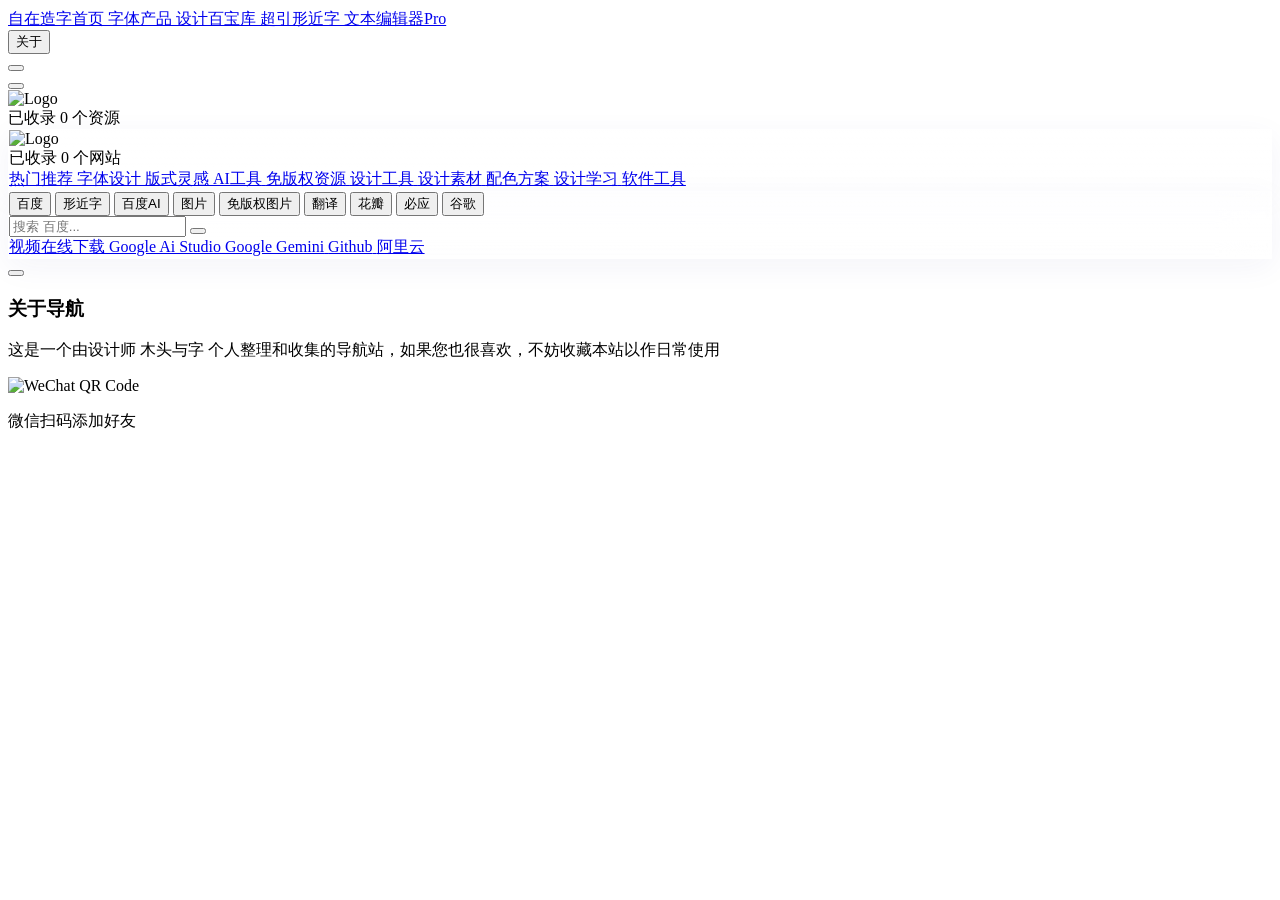
==== index.html @ a6b0bf3e "Add files via upload" ====
<!DOCTYPE html>
<html lang="zh-CN" class="scroll-pt-[100px]">
<head>
    <meta charset="UTF-8">
    <meta name="viewport" content="width=device-width, initial-scale=1.0, maximum-scale=1.0, user-scalable=no">
    <title>自在导航 - 设计师的灵感百宝库</title>
    <meta property="og:url" content="https://www.zizao.top">
    <meta property="og:type" content="website">
    <link rel="icon" href="https://pic3.fukit.cn/autoupload/NWINCyTOTWqNUcPQazQq69iO_OyvX7mIgxFBfDMDErs/20251123/AR9P/ico.ico" type="zizaoicon">

    <!-- Tailwind CSS -->
    <script src="https://cdn.tailwindcss.com"></script>
    <!-- Lucide Icons -->
    <script src="https://unpkg.com/lucide@latest"></script>
    <script>
        tailwind.config = {
            darkMode: 'class',
            theme: {
                extend: {
                    fontFamily: {
                        sans: ['-apple-system', 'BlinkMacSystemFont', 'SF Pro Text', 'Helvetica Neue', 'Arial', 'sans-serif'],
                    },
                    boxShadow: {
                        'glass': '0 8px 32px 0 rgba(31, 38, 135, 0.07)',
                        'inner-light': 'inset 0 1px 0 0 rgba(255, 255, 255, 0.4)',
                    },
                    screens: {
                        'xs': '475px',
                    }
                },
            },
        }
    </script>
    <link rel="stylesheet" href="style.css">
</head>
<body class="min-h-screen bg-[#F5F5F7] text-gray-900 transition-colors duration-500 dark:bg-[#000000] dark:text-gray-100 font-sans selection:bg-[#FF8C19]/30 overflow-x-hidden">

    <!-- 环境光斑 (默认显示) -->
    <div id="ambient-bg" class="fixed inset-0 z-0 pointer-events-none overflow-hidden transition-opacity duration-700">
        <div class="absolute top-[-10%] left-[-10%] w-[50vw] h-[50vw] rounded-full bg-blue-400/10 blur-[80px] md:blur-[120px] dark:bg-blue-900/10 mix-blend-multiply dark:mix-blend-screen animate-blob"></div>
        <div class="absolute top-[-10%] right-[-10%] w-[50vw] h-[50vw] rounded-full bg-orange-400/10 blur-[80px] md:blur-[120px] dark:bg-orange-900/10 mix-blend-multiply dark:mix-blend-screen animate-blob animation-delay-2000"></div>
        <div class="absolute bottom-[-20%] left-[20%] w-[60vw] h-[60vw] rounded-full bg-purple-400/10 blur-[80px] md:blur-[120px] dark:bg-purple-900/10 mix-blend-multiply dark:mix-blend-screen animate-blob animation-delay-4000"></div>
    </div>

    <!-- Header -->
    <header class="fixed top-0 left-0 z-50 w-full py-3 md:py-4 pointer-events-none">
        <div id="header-bg" class="absolute inset-0 bg-[#F2F2F7]/95 dark:bg-black/95 transition-colors duration-500 border-b border-gray-200 dark:border-white/5"></div>
        
        <div class="relative z-10 mx-auto flex w-full max-w-[1920px] px-4 md:px-8 items-center justify-between">
            <!-- 顶部左侧链接 -->
            <div class="relative z-50 flex items-center gap-4 md:gap-6 overflow-x-auto no-scrollbar mask-gradient-right pb-1 pointer-events-auto max-w-[calc(100%-140px)] md:max-w-[calc(100%-240px)]" id="header-links">
                <!-- JS 渲染 -->
            </div>
            
            <!-- 顶部右侧功能 -->
            <div class="relative z-50 flex items-center gap-2 md:gap-4 pl-4 shrink-0 pointer-events-auto">
                <button id="about-btn" class="hidden sm:flex items-center gap-2 px-3 py-1.5 rounded-full text-sm font-medium text-gray-500 hover:text-[#FF8C19] hover:bg-black/5 transition-all dark:text-gray-400 dark:hover:text-[#FF8C19] dark:hover:bg-white/10">
                    <i data-lucide="info" class="w-4 h-4"></i>
                    <span>关于</span>
                </button>
                
                <div class="h-5 w-px bg-gray-300 dark:bg-gray-700 hidden sm:block"></div>

                <button id="theme-toggle" class="flex h-8 w-8 md:h-10 md:w-10 items-center justify-center rounded-full border border-gray-200 bg-white text-gray-600 shadow-sm transition-all hover:text-[#FF8C19] hover:border-[#FF8C19] dark:bg-gray-800 dark:border-gray-700 dark:text-gray-300">
                    <i data-lucide="moon" class="h-4 w-4 md:h-5 md:w-5 block dark:hidden"></i>
                    <i data-lucide="sun" class="h-4 w-4 md:h-5 md:w-5 hidden dark:block"></i>
                </button>
            </div>
        </div>
    </header>

    <!-- 移动端菜单按钮 -->
    <button id="mobile-menu-btn" class="fixed bottom-6 right-6 z-[60] rounded-full bg-[#FF8C19] p-3.5 md:p-4 text-white shadow-lg shadow-[#FF8C19]/40 lg:hidden hover:bg-[#e67e17] transition-all active:scale-95">
        <i data-lucide="menu" class="h-6 w-6"></i>
    </button>

    <!-- 移动端侧边栏 -->
    <div id="mobile-sidebar-overlay" class="fixed inset-0 z-[60] bg-black/20 backdrop-blur-sm hidden lg:hidden opacity-0 transition-opacity duration-300"></div>
    <aside id="mobile-sidebar" class="fixed left-0 top-0 z-[70] h-full w-[280px] transform translate-x-[-100%] overflow-y-auto bg-white border-r border-gray-200 px-6 py-8 transition-transform duration-300 lg:hidden dark:bg-gray-900 dark:border-gray-800 shadow-2xl">
        <div class="mb-8 px-2 flex flex-col items-center">
             <img src="https://pic3.fukit.cn/autoupload/NWINCyTOTWqNUcPQazQq69iO_OyvX7mIgxFBfDMDErs/20251123/D8a9/219X79/haologo.png/webp" alt="Logo" class="h-10 w-auto object-contain mb-2">
             <div class="mt-2 text-xs text-gray-500 font-medium tracking-wide uppercase opacity-70">已收录 <span id="mobile-site-count" class="font-bold text-[#FF8C19]">0</span> 个资源</div>
        </div>
        <nav id="mobile-nav-links" class="space-y-2 pb-20"></nav>
    </aside>

    <!-- 主内容区域 -->
    <main class="relative z-10 mx-auto w-full max-w-full lg:max-w-[95%] 2xl:max-w-[1920px] px-3 pt-[72px] md:pt-[92px] pb-8 md:px-8">
        
        <div class="grid grid-cols-1 lg:grid-cols-[256px_1fr] gap-6 md:gap-8 items-start">
            
            <!-- 1. 左侧栏 (Sticky) -->
            <div class="hidden lg:block sticky top-[92px] z-40 h-[calc(100vh-92px-32px)]">
                <aside class="w-full h-full flex flex-col panel-container p-1 rounded-3xl transition-all duration-500">
                    <!-- Logo & Stats -->
                    <div class="pt-6 pb-4 flex flex-col items-center shrink-0 relative">
                        <div class="glass-decoration absolute top-4 left-1/2 -translate-x-1/2 w-32 h-16 bg-[#FF8C19]/10 blur-xl rounded-full pointer-events-none opacity-0 transition-opacity"></div>
                        <img id="desktop-logo" src="https://pic3.fukit.cn/autoupload/NWINCyTOTWqNUcPQazQq69iO_OyvX7mIgxFBfDMDErs/20251123/D8a9/219X79/haologo.png/webp" alt="Logo" class="w-[85%] h-auto object-contain cursor-pointer relative z-10 transition-transform hover:scale-105 duration-500" />
                        <div class="mt-4 flex items-center justify-center gap-2 text-[13px] font-medium text-gray-500 dark:text-gray-400 bg-gray-100 dark:bg-white/5 px-3 py-1 rounded-full border border-gray-200 dark:border-white/5">
                            <span class="relative flex h-2 w-2">
                              <span class="animate-ping absolute inline-flex h-full w-full rounded-full bg-[#FF8C19] opacity-75"></span>
                              <span class="relative inline-flex rounded-full h-2 w-2 bg-[#FF8C19]"></span>
                            </span>
                            <span>已收录 <span id="site-count" class="font-bold text-[#FF8C19] tabular-nums">0</span> 个网站</span>
                        </div>
                    </div>
                    <div class="mx-6 h-px bg-gray-200 dark:bg-white/10 mb-2"></div>
                    <nav id="desktop-nav-links" class="space-y-1 flex-1 overflow-y-auto no-scrollbar px-3 pb-3"></nav>
                </aside>
            </div>

            <!-- 2. 右侧内容区域 -->
            <div class="min-w-0 flex flex-col gap-5 md:gap-8">
               
               <!-- 搜索 & 快捷链接面板 -->
               <div class="panel-container p-5 md:p-8 flex flex-col justify-center gap-4 md:gap-6 relative overflow-hidden rounded-2xl md:rounded-3xl transition-all duration-500">
                    <div class="glass-decoration absolute -right-20 -top-20 w-64 h-64 bg-blue-400/10 blur-[80px] rounded-full pointer-events-none opacity-0 transition-opacity"></div>
                    
                    <div class="flex flex-col transition-all duration-500 w-full relative z-10">
                        <div id="engine-switcher" class="flex gap-4 md:gap-6 mb-3 md:mb-4 pl-1 md:pl-2 text-sm md:text-[15px] overflow-x-auto no-scrollbar mask-gradient-right"></div>
                        <form id="search-form" class="relative group flex items-center overflow-hidden rounded-xl md:rounded-2xl border border-gray-200 bg-gray-50 transition-all duration-300 ease-out hover:bg-white hover:border-gray-300 hover:shadow-md dark:border-gray-700 dark:bg-gray-800 dark:hover:bg-gray-700">
                            <div class="pl-3 md:pl-5 text-gray-400 group-focus-within:text-[#FF8C19] transition-colors duration-300">
                                <i data-lucide="search" class="h-5 w-5 md:h-6 md:w-6"></i>
                            </div>
                            <input type="text" id="search-input" class="h-12 md:h-[68px] w-full bg-transparent px-3 md:px-4 text-base md:text-xl text-gray-800 placeholder-gray-400 outline-none dark:text-gray-100 font-medium tracking-wide" placeholder="搜索 百度...">
                            <button type="submit" class="mr-1 md:mr-2 flex h-10 w-10 md:h-[52px] md:w-[52px] shrink-0 items-center justify-center rounded-lg md:rounded-xl bg-[#FF8C19] text-white transition-all duration-300 hover:bg-[#ff9d33] hover:scale-105 active:scale-95 shadow-[0_4px_12px_rgba(255,140,25,0.4)]">
                                <i data-lucide="arrow-right" class="h-5 w-5 md:h-6 md:w-6"></i>
                            </button>
                        </form>
                    </div>
                    <div id="quick-links" class="flex flex-wrap gap-2 md:gap-3 pl-1 md:pl-2 relative z-10"></div>
               </div>

               <!-- 卡片分类内容区域 -->
               <div id="content-area" class="flex flex-col gap-5 md:gap-8"></div>
            </div>
        </div>
    </main>

    <!-- 关于我们 弹窗 -->
    <div id="about-modal" class="fixed inset-0 z-[100] flex items-center justify-center bg-black/40 backdrop-blur-sm p-4 hidden opacity-0 transition-all duration-300">
        <div class="w-full max-w-sm p-8 bg-white dark:bg-gray-900 rounded-3xl shadow-2xl transform scale-95 transition-transform duration-300 relative" id="about-modal-content">
            <button id="close-about" class="absolute top-4 right-4 p-2 text-gray-400 hover:text-[#FF8C19] transition-colors bg-gray-100 dark:bg-gray-800 rounded-full">
                <i data-lucide="x" class="h-5 w-5"></i>
            </button>
            <div class="flex flex-col items-center text-center">
                <div class="mb-5 h-14 w-14 rounded-2xl bg-gradient-to-tr from-[#FF8C19] to-amber-300 flex items-center justify-center shadow-lg shadow-orange-500/20">
                   <i data-lucide="sparkles" class="h-7 w-7 text-white"></i>
                </div>
                <h3 class="text-xl font-bold text-gray-900 dark:text-gray-100 mb-2 tracking-tight">关于导航</h3>
                <p class="text-sm text-gray-500 dark:text-gray-400 mb-8 leading-relaxed">
                  这是一个由设计师 木头与字 个人整理和收集的导航站，如果您也很喜欢，不妨收藏本站以作日常使用
                </p>
                <div class="w-56 h-56 bg-white p-3 rounded-2xl flex items-center justify-center mb-5 border border-gray-100 shadow-sm dark:bg-gray-800 dark:border-gray-700">
                  <img src="https://pic3.fukit.cn/autoupload/NWINCyTOTWqNUcPQazQq69iO_OyvX7mIgxFBfDMDErs/20251123/HGRq/251X251/iwx.webp/webp" alt="WeChat QR Code" class="w-full h-full object-contain rounded-xl">
                </div>
                <p class="text-xs text-gray-400 uppercase tracking-widest font-semibold">微信扫码添加好友</p>
            </div>
        </div>
    </div>

    <script src="data.js"></script>
    <script src="main.js"></script>
</body>
</html>
---- style.css ----
@tailwind base;
@tailwind components;
@tailwind utilities;

html { scroll-behavior: auto; }
body { -webkit-font-smoothing: antialiased; }

/* 滚动条 */
::-webkit-scrollbar { width: 0px; height: 0px; }
aside:hover::-webkit-scrollbar { width: 4px; }
::-webkit-scrollbar-thumb { background: rgba(0, 0, 0, 0.1); border-radius: 99px; }
.dark ::-webkit-scrollbar-thumb { background: rgba(255, 255, 255, 0.1); }

.mask-gradient-right { mask-image: linear-gradient(to right, black 85%, transparent 100%); -webkit-mask-image: linear-gradient(to right, black 85%, transparent 100%); }

#about-modal.open { display: flex; opacity: 1; }
#about-modal.open #about-modal-content { transform: scale(1); }

#search-form:focus-within { border-color: #FF8C19; box-shadow: 0 0 0 3px rgba(255, 140, 25, 0.1); background: #fff; }
.dark #search-form:focus-within { background: #1f2937; }

@keyframes blob {
    0% { transform: translate(0px, 0px) scale(1); }
    33% { transform: translate(30px, -50px) scale(1.1); }
    66% { transform: translate(-20px, 20px) scale(0.9); }
    100% { transform: translate(0px, 0px) scale(1); }
}
.animate-blob { animation: blob 10s infinite; }
.animation-delay-2000 { animation-delay: 2s; }
.animation-delay-4000 { animation-delay: 4s; }

/* --- 强制玻璃拟态模式 (默认生效) --- */

/* 背景与环境光 */
#ambient-bg { opacity: 1; }

#header-bg { 
    background: linear-gradient(to bottom, rgba(245,245,247,0.9), rgba(245,245,247,0.5)); 
    backdrop-filter: blur(8px); 
    border-bottom: 1px solid rgba(255,255,255,0.2); 
}
.dark #header-bg { 
    background: linear-gradient(to bottom, rgba(0,0,0,0.9), rgba(0,0,0,0.5)); 
    border-bottom: 1px solid rgba(255,255,255,0.05); 
}

/* 容器面板 */
.panel-container {
    background: linear-gradient(180deg, rgba(255, 255, 255, 0.65) 0%, rgba(255, 255, 255, 0.45) 100%);
    backdrop-filter: blur(24px) saturate(180%);
    -webkit-backdrop-filter: blur(24px) saturate(180%);
    border: 1px solid rgba(255, 255, 255, 0.5);
    box-shadow: 0 8px 32px 0 rgba(31, 38, 135, 0.05), inset 0 0 0 1px rgba(255, 255, 255, 0.4);
}
.dark .panel-container {
    background: linear-gradient(180deg, rgba(30, 30, 30, 0.6) 0%, rgba(20, 20, 20, 0.4) 100%);
    border-color: rgba(255, 255, 255, 0.08);
    box-shadow: 0 8px 32px 0 rgba(0, 0, 0, 0.3), inset 0 0 0 1px rgba(255, 255, 255, 0.05);
}
.glass-decoration { opacity: 1; }

/* 卡片样式 */
.site-card { 
    background-color: rgba(255, 255, 255, 0.4); 
    border: 1px solid rgba(255, 255, 255, 0.6); 
    backdrop-filter: blur(12px); 
    box-shadow: 0 2px 8px rgba(0,0,0,0.02); 
}
.dark .site-card { 
    background-color: rgba(255, 255, 255, 0.05); 
    border-color: rgba(255, 255, 255, 0.1); 
}

.site-card:hover { 
    transform: translateY(-2px); 
    background: rgba(255, 255, 255, 0.85); 
    border-color: rgba(255, 255, 255, 0.9); 
    box-shadow: 0 14px 40px -12px rgba(255, 140, 25, 0.15), inset 0 0 0 1px rgba(255, 255, 255, 0.8); 
}
.dark .site-card:hover { 
    background: rgba(50, 50, 50, 0.6); 
    border-color: rgba(255, 255, 255, 0.2); 
    box-shadow: 0 14px 40px -12px rgba(0, 0, 0, 0.4); 
}
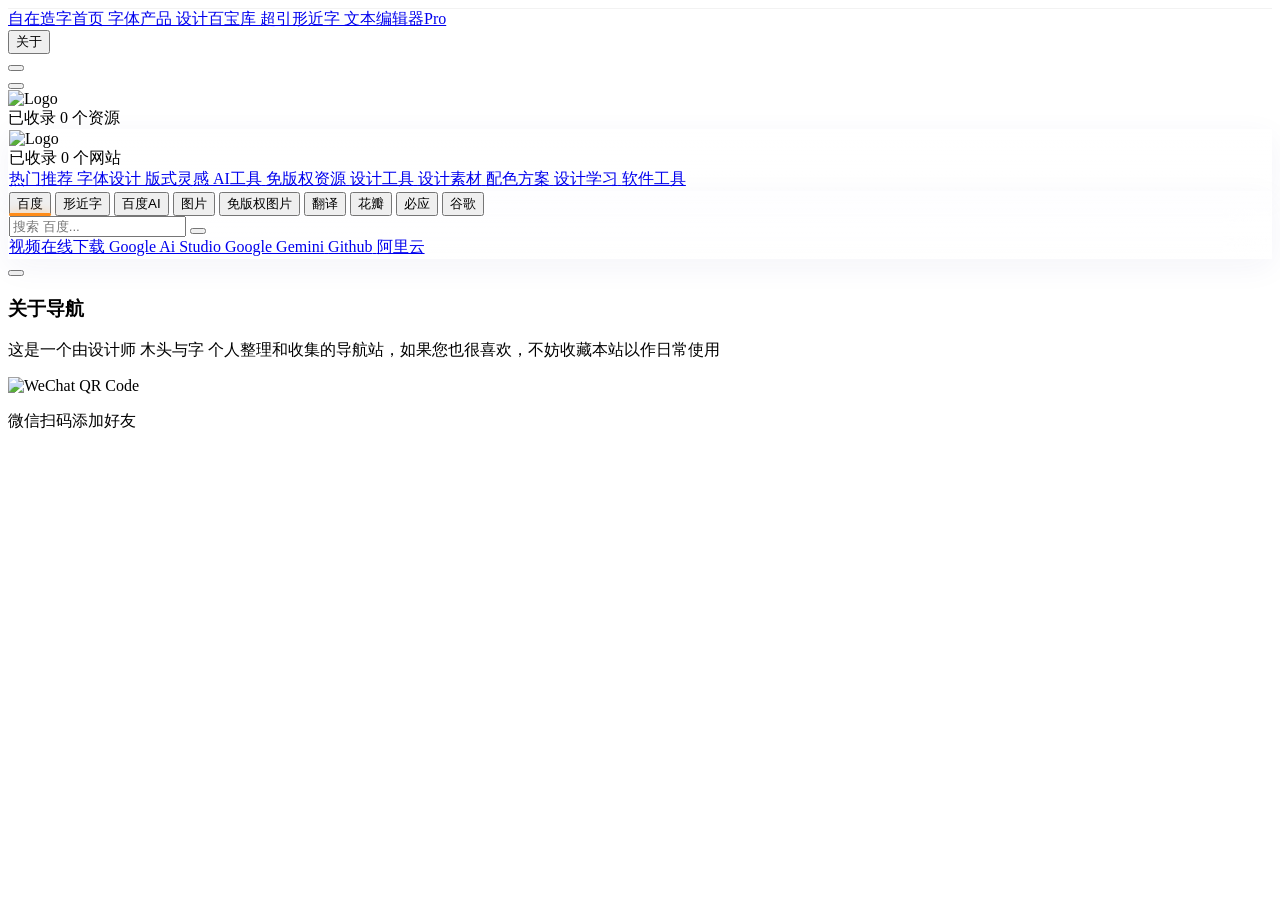
==== commit ef895c25: "Add files via upload" ====
--- a/index.html
+++ b/index.html
@@ -8,9 +8,7 @@
     <meta property="og:type" content="website">
     <link rel="icon" href="https://pic3.fukit.cn/autoupload/NWINCyTOTWqNUcPQazQq69iO_OyvX7mIgxFBfDMDErs/20251123/AR9P/ico.ico" type="zizaoicon">
 
-    <!-- Tailwind CSS -->
     <script src="https://cdn.tailwindcss.com"></script>
-    <!-- Lucide Icons -->
     <script src="https://unpkg.com/lucide@latest"></script>
     <script>
         tailwind.config = {
@@ -26,6 +24,21 @@
                     },
                     screens: {
                         'xs': '475px',
+                        '3xl': '1920px',
+                    },
+                    animation: {
+                        'fade-in': 'fadeIn 0.5s ease-out forwards',
+                        'fade-in-up': 'fadeInUp 0.4s ease-out forwards',
+                    },
+                    keyframes: {
+                        fadeIn: {
+                            '0%': { opacity: '0' },
+                            '100%': { opacity: '1' },
+                        },
+                        fadeInUp: {
+                            '0%': { opacity: '0', transform: 'translateY(10px)' },
+                            '100%': { opacity: '1', transform: 'translateY(0)' },
+                        }
                     }
                 },
             },
@@ -35,24 +48,19 @@
 </head>
 <body class="min-h-screen bg-[#F5F5F7] text-gray-900 transition-colors duration-500 dark:bg-[#000000] dark:text-gray-100 font-sans selection:bg-[#FF8C19]/30 overflow-x-hidden">
 
-    <!-- 环境光斑 (默认显示) -->
     <div id="ambient-bg" class="fixed inset-0 z-0 pointer-events-none overflow-hidden transition-opacity duration-700">
         <div class="absolute top-[-10%] left-[-10%] w-[50vw] h-[50vw] rounded-full bg-blue-400/10 blur-[80px] md:blur-[120px] dark:bg-blue-900/10 mix-blend-multiply dark:mix-blend-screen animate-blob"></div>
         <div class="absolute top-[-10%] right-[-10%] w-[50vw] h-[50vw] rounded-full bg-orange-400/10 blur-[80px] md:blur-[120px] dark:bg-orange-900/10 mix-blend-multiply dark:mix-blend-screen animate-blob animation-delay-2000"></div>
         <div class="absolute bottom-[-20%] left-[20%] w-[60vw] h-[60vw] rounded-full bg-purple-400/10 blur-[80px] md:blur-[120px] dark:bg-purple-900/10 mix-blend-multiply dark:mix-blend-screen animate-blob animation-delay-4000"></div>
     </div>
 
-    <!-- Header -->
     <header class="fixed top-0 left-0 z-50 w-full py-3 md:py-4 pointer-events-none">
-        <div id="header-bg" class="absolute inset-0 bg-[#F2F2F7]/95 dark:bg-black/95 transition-colors duration-500 border-b border-gray-200 dark:border-white/5"></div>
+        <div id="header-bg" class="absolute inset-0 bg-[#F2F2F7]/80 dark:bg-black/80 transition-colors duration-500"></div>
         
         <div class="relative z-10 mx-auto flex w-full max-w-[1920px] px-4 md:px-8 items-center justify-between">
-            <!-- 顶部左侧链接 -->
             <div class="relative z-50 flex items-center gap-4 md:gap-6 overflow-x-auto no-scrollbar mask-gradient-right pb-1 pointer-events-auto max-w-[calc(100%-140px)] md:max-w-[calc(100%-240px)]" id="header-links">
-                <!-- JS 渲染 -->
-            </div>
+                </div>
             
-            <!-- 顶部右侧功能 -->
             <div class="relative z-50 flex items-center gap-2 md:gap-4 pl-4 shrink-0 pointer-events-auto">
                 <button id="about-btn" class="hidden sm:flex items-center gap-2 px-3 py-1.5 rounded-full text-sm font-medium text-gray-500 hover:text-[#FF8C19] hover:bg-black/5 transition-all dark:text-gray-400 dark:hover:text-[#FF8C19] dark:hover:bg-white/10">
                     <i data-lucide="info" class="w-4 h-4"></i>
@@ -69,12 +77,10 @@
         </div>
     </header>
 
-    <!-- 移动端菜单按钮 -->
     <button id="mobile-menu-btn" class="fixed bottom-6 right-6 z-[60] rounded-full bg-[#FF8C19] p-3.5 md:p-4 text-white shadow-lg shadow-[#FF8C19]/40 lg:hidden hover:bg-[#e67e17] transition-all active:scale-95">
         <i data-lucide="menu" class="h-6 w-6"></i>
     </button>
 
-    <!-- 移动端侧边栏 -->
     <div id="mobile-sidebar-overlay" class="fixed inset-0 z-[60] bg-black/20 backdrop-blur-sm hidden lg:hidden opacity-0 transition-opacity duration-300"></div>
     <aside id="mobile-sidebar" class="fixed left-0 top-0 z-[70] h-full w-[280px] transform translate-x-[-100%] overflow-y-auto bg-white border-r border-gray-200 px-6 py-8 transition-transform duration-300 lg:hidden dark:bg-gray-900 dark:border-gray-800 shadow-2xl">
         <div class="mb-8 px-2 flex flex-col items-center">
@@ -84,15 +90,12 @@
         <nav id="mobile-nav-links" class="space-y-2 pb-20"></nav>
     </aside>
 
-    <!-- 主内容区域 -->
     <main class="relative z-10 mx-auto w-full max-w-full lg:max-w-[95%] 2xl:max-w-[1920px] px-3 pt-[72px] md:pt-[92px] pb-8 md:px-8">
         
         <div class="grid grid-cols-1 lg:grid-cols-[256px_1fr] gap-6 md:gap-8 items-start">
             
-            <!-- 1. 左侧栏 (Sticky) -->
             <div class="hidden lg:block sticky top-[92px] z-40 h-[calc(100vh-92px-32px)]">
                 <aside class="w-full h-full flex flex-col panel-container p-1 rounded-3xl transition-all duration-500">
-                    <!-- Logo & Stats -->
                     <div class="pt-6 pb-4 flex flex-col items-center shrink-0 relative">
                         <div class="glass-decoration absolute top-4 left-1/2 -translate-x-1/2 w-32 h-16 bg-[#FF8C19]/10 blur-xl rounded-full pointer-events-none opacity-0 transition-opacity"></div>
                         <img id="desktop-logo" src="https://pic3.fukit.cn/autoupload/NWINCyTOTWqNUcPQazQq69iO_OyvX7mIgxFBfDMDErs/20251123/D8a9/219X79/haologo.png/webp" alt="Logo" class="w-[85%] h-auto object-contain cursor-pointer relative z-10 transition-transform hover:scale-105 duration-500" />
@@ -109,15 +112,15 @@
                 </aside>
             </div>
 
-            <!-- 2. 右侧内容区域 -->
             <div class="min-w-0 flex flex-col gap-5 md:gap-8">
                
-               <!-- 搜索 & 快捷链接面板 -->
                <div class="panel-container p-5 md:p-8 flex flex-col justify-center gap-4 md:gap-6 relative overflow-hidden rounded-2xl md:rounded-3xl transition-all duration-500">
                     <div class="glass-decoration absolute -right-20 -top-20 w-64 h-64 bg-blue-400/10 blur-[80px] rounded-full pointer-events-none opacity-0 transition-opacity"></div>
                     
                     <div class="flex flex-col transition-all duration-500 w-full relative z-10">
-                        <div id="engine-switcher" class="flex gap-4 md:gap-6 mb-3 md:mb-4 pl-1 md:pl-2 text-sm md:text-[15px] overflow-x-auto no-scrollbar mask-gradient-right"></div>
+                        <div id="engine-switcher" class="flex gap-4 md:gap-6 mb-3 md:mb-4 pl-1 md:pl-2 overflow-x-auto no-scrollbar mask-gradient-right">
+                           </div>
+
                         <form id="search-form" class="relative group flex items-center overflow-hidden rounded-xl md:rounded-2xl border border-gray-200 bg-gray-50 transition-all duration-300 ease-out hover:bg-white hover:border-gray-300 hover:shadow-md dark:border-gray-700 dark:bg-gray-800 dark:hover:bg-gray-700">
                             <div class="pl-3 md:pl-5 text-gray-400 group-focus-within:text-[#FF8C19] transition-colors duration-300">
                                 <i data-lucide="search" class="h-5 w-5 md:h-6 md:w-6"></i>
@@ -131,13 +134,11 @@
                     <div id="quick-links" class="flex flex-wrap gap-2 md:gap-3 pl-1 md:pl-2 relative z-10"></div>
                </div>
 
-               <!-- 卡片分类内容区域 -->
                <div id="content-area" class="flex flex-col gap-5 md:gap-8"></div>
             </div>
         </div>
     </main>
 
-    <!-- 关于我们 弹窗 -->
     <div id="about-modal" class="fixed inset-0 z-[100] flex items-center justify-center bg-black/40 backdrop-blur-sm p-4 hidden opacity-0 transition-all duration-300">
         <div class="w-full max-w-sm p-8 bg-white dark:bg-gray-900 rounded-3xl shadow-2xl transform scale-95 transition-transform duration-300 relative" id="about-modal-content">
             <button id="close-about" class="absolute top-4 right-4 p-2 text-gray-400 hover:text-[#FF8C19] transition-colors bg-gray-100 dark:bg-gray-800 rounded-full">
--- a/style.css
+++ b/style.css
@@ -1,25 +1,25 @@
-
 @tailwind base;
 @tailwind components;
 @tailwind utilities;
 
-html { scroll-behavior: auto; }
+html { scroll-behavior: smooth; }
 body { -webkit-font-smoothing: antialiased; }
 
-/* 滚动条 */
-::-webkit-scrollbar { width: 0px; height: 0px; }
-aside:hover::-webkit-scrollbar { width: 4px; }
-::-webkit-scrollbar-thumb { background: rgba(0, 0, 0, 0.1); border-radius: 99px; }
-.dark ::-webkit-scrollbar-thumb { background: rgba(255, 255, 255, 0.1); }
+/* 隐藏滚动条但保留功能 */
+.no-scrollbar::-webkit-scrollbar { display: none; }
+.no-scrollbar { -ms-overflow-style: none; scrollbar-width: none; }
 
+/* 遮罩渐变优化 */
 .mask-gradient-right { mask-image: linear-gradient(to right, black 85%, transparent 100%); -webkit-mask-image: linear-gradient(to right, black 85%, transparent 100%); }
 
 #about-modal.open { display: flex; opacity: 1; }
 #about-modal.open #about-modal-content { transform: scale(1); }
 
+/* 搜索框聚焦态 */
 #search-form:focus-within { border-color: #FF8C19; box-shadow: 0 0 0 3px rgba(255, 140, 25, 0.1); background: #fff; }
 .dark #search-form:focus-within { background: #1f2937; }
 
+/* 背景光斑动画 */
 @keyframes blob {
     0% { transform: translate(0px, 0px) scale(1); }
     33% { transform: translate(30px, -50px) scale(1.1); }
@@ -30,56 +30,99 @@
 .animation-delay-2000 { animation-delay: 2s; }
 .animation-delay-4000 { animation-delay: 4s; }
 
-/* --- 强制玻璃拟态模式 (默认生效) --- */
+/* --- 玻璃拟态与UI组件 --- */
 
-/* 背景与环境光 */
+/* 环境背景 */
 #ambient-bg { opacity: 1; }
 
+/* 顶部导航背景 */
 #header-bg { 
-    background: linear-gradient(to bottom, rgba(245,245,247,0.9), rgba(245,245,247,0.5)); 
-    backdrop-filter: blur(8px); 
-    border-bottom: 1px solid rgba(255,255,255,0.2); 
+    background: linear-gradient(to bottom, rgba(245,245,247,0.85), rgba(245,245,247,0.4)); 
+    backdrop-filter: blur(12px); 
+    border-bottom: 1px solid rgba(0,0,0,0.05); 
 }
 .dark #header-bg { 
-    background: linear-gradient(to bottom, rgba(0,0,0,0.9), rgba(0,0,0,0.5)); 
+    background: linear-gradient(to bottom, rgba(0,0,0,0.85), rgba(0,0,0,0.4)); 
     border-bottom: 1px solid rgba(255,255,255,0.05); 
 }
 
-/* 容器面板 */
+/* 核心容器面板 */
 .panel-container {
-    background: linear-gradient(180deg, rgba(255, 255, 255, 0.65) 0%, rgba(255, 255, 255, 0.45) 100%);
-    backdrop-filter: blur(24px) saturate(180%);
-    -webkit-backdrop-filter: blur(24px) saturate(180%);
-    border: 1px solid rgba(255, 255, 255, 0.5);
-    box-shadow: 0 8px 32px 0 rgba(31, 38, 135, 0.05), inset 0 0 0 1px rgba(255, 255, 255, 0.4);
+    background: linear-gradient(180deg, rgba(255, 255, 255, 0.7) 0%, rgba(255, 255, 255, 0.4) 100%);
+    backdrop-filter: blur(20px) saturate(180%);
+    -webkit-backdrop-filter: blur(20px) saturate(180%);
+    border: 1px solid rgba(255, 255, 255, 0.6);
+    box-shadow: 0 8px 32px 0 rgba(31, 38, 135, 0.05);
 }
 .dark .panel-container {
-    background: linear-gradient(180deg, rgba(30, 30, 30, 0.6) 0%, rgba(20, 20, 20, 0.4) 100%);
+    background: linear-gradient(180deg, rgba(30, 30, 30, 0.7) 0%, rgba(20, 20, 20, 0.5) 100%);
     border-color: rgba(255, 255, 255, 0.08);
-    box-shadow: 0 8px 32px 0 rgba(0, 0, 0, 0.3), inset 0 0 0 1px rgba(255, 255, 255, 0.05);
+    box-shadow: 0 8px 32px 0 rgba(0, 0, 0, 0.3);
 }
-.glass-decoration { opacity: 1; }
 
-/* 卡片样式 */
+/* === 站点卡片样式优化 === 
+   去除了悬浮时的有色边框，改为内发光和更通透的背景，模拟液态玻璃
+*/
 .site-card { 
     background-color: rgba(255, 255, 255, 0.4); 
-    border: 1px solid rgba(255, 255, 255, 0.6); 
-    backdrop-filter: blur(12px); 
-    box-shadow: 0 2px 8px rgba(0,0,0,0.02); 
+    border: 1px solid rgba(255, 255, 255, 0.5); 
+    backdrop-filter: blur(10px); 
+    box-shadow: 0 4px 6px -1px rgba(0, 0, 0, 0.01), 0 2px 4px -1px rgba(0, 0, 0, 0.01);
+    transition: all 0.4s cubic-bezier(0.4, 0, 0.2, 1);
 }
 .dark .site-card { 
-    background-color: rgba(255, 255, 255, 0.05); 
-    border-color: rgba(255, 255, 255, 0.1); 
+    background-color: rgba(255, 255, 255, 0.03); 
+    border-color: rgba(255, 255, 255, 0.05); 
 }
 
 .site-card:hover { 
-    transform: translateY(-2px); 
-    background: rgba(255, 255, 255, 0.85); 
-    border-color: rgba(255, 255, 255, 0.9); 
-    box-shadow: 0 14px 40px -12px rgba(255, 140, 25, 0.15), inset 0 0 0 1px rgba(255, 255, 255, 0.8); 
+    transform: translateY(-4px) scale(1.01); 
+    /* 背景更通透，不再是实色 */
+    background: rgba(255, 255, 255, 0.65); 
+    /* 边框变为极淡的白色，不再是橙色 */
+    border-color: rgba(255, 255, 255, 0.8); 
+    /* 增加投影和白色内发光(inset)来增加玻璃厚度感 */
+    box-shadow: 
+        0 20px 40px -5px rgba(255, 140, 25, 0.1), 
+        inset 0 0 0 1px rgba(255, 255, 255, 0.6);
+    z-index: 10;
 }
 .dark .site-card:hover { 
-    background: rgba(50, 50, 50, 0.6); 
-    border-color: rgba(255, 255, 255, 0.2); 
-    box-shadow: 0 14px 40px -12px rgba(0, 0, 0, 0.4); 
+    background: rgba(40, 40, 40, 0.6); 
+    border-color: rgba(255, 255, 255, 0.15); 
+    box-shadow: 
+        0 20px 40px -5px rgba(0, 0, 0, 0.5),
+        inset 0 0 0 1px rgba(255, 255, 255, 0.05);
+}
+
+/* --- 滑块动画核心样式 --- */
+.glider-transition {
+    transition-property: left, width, top, transform;
+    transition-duration: 400ms;
+    transition-timing-function: cubic-bezier(0.25, 0.8, 0.25, 1);
+    will-change: left, width, top;
+}
+
+/* 引擎切换器的滑块下划线 */
+#engine-glider {
+    position: absolute;
+    bottom: 0;
+    height: 3px;
+    background: #FF8C19;
+    border-radius: 2px;
+    box-shadow: 0 0 10px rgba(255, 140, 25, 0.6);
+    pointer-events: none;
+    z-index: 10;
+}
+
+/* 二级分类的背景滑块 */
+.subcategory-glider {
+    position: absolute;
+    top: 0;
+    bottom: 0;
+    border-radius: 9999px;
+    background: #FF8C19;
+    box-shadow: 0 2px 8px rgba(255, 140, 25, 0.3);
+    pointer-events: none;
+    z-index: 1;
 }
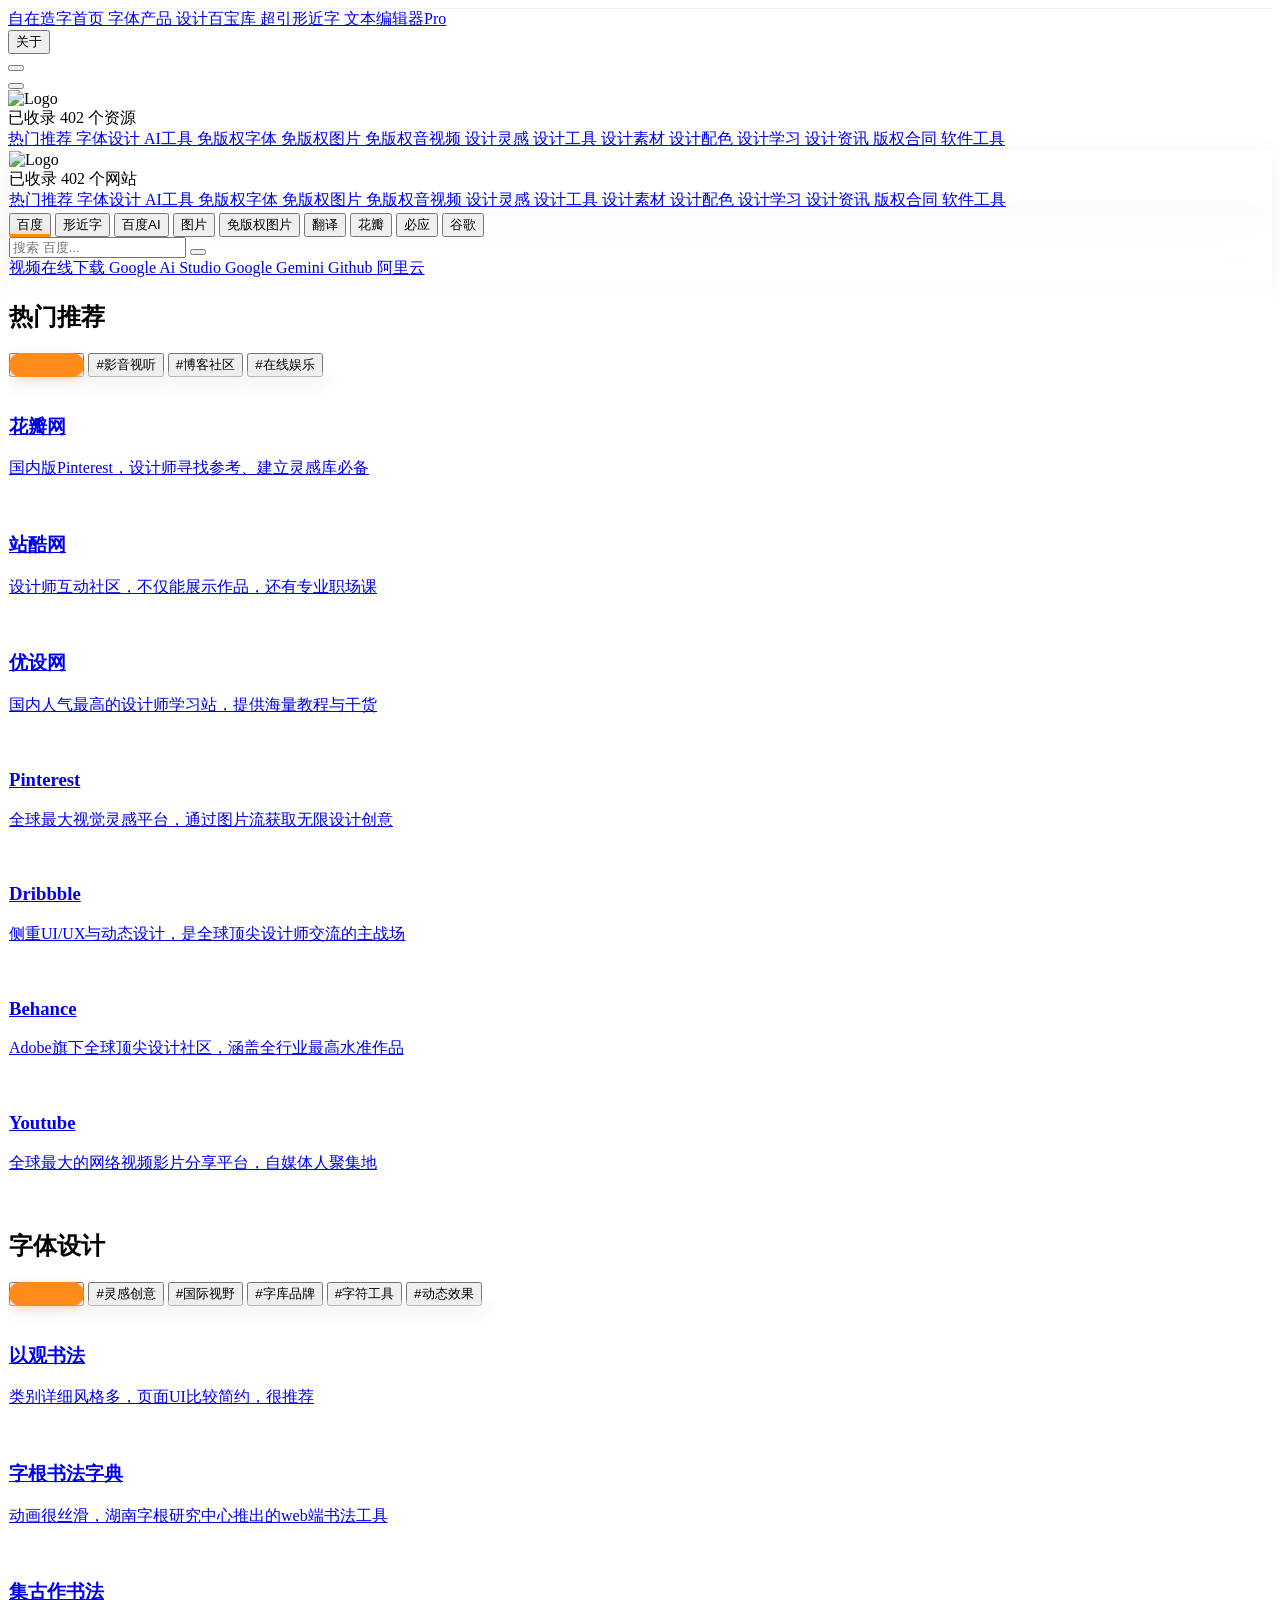
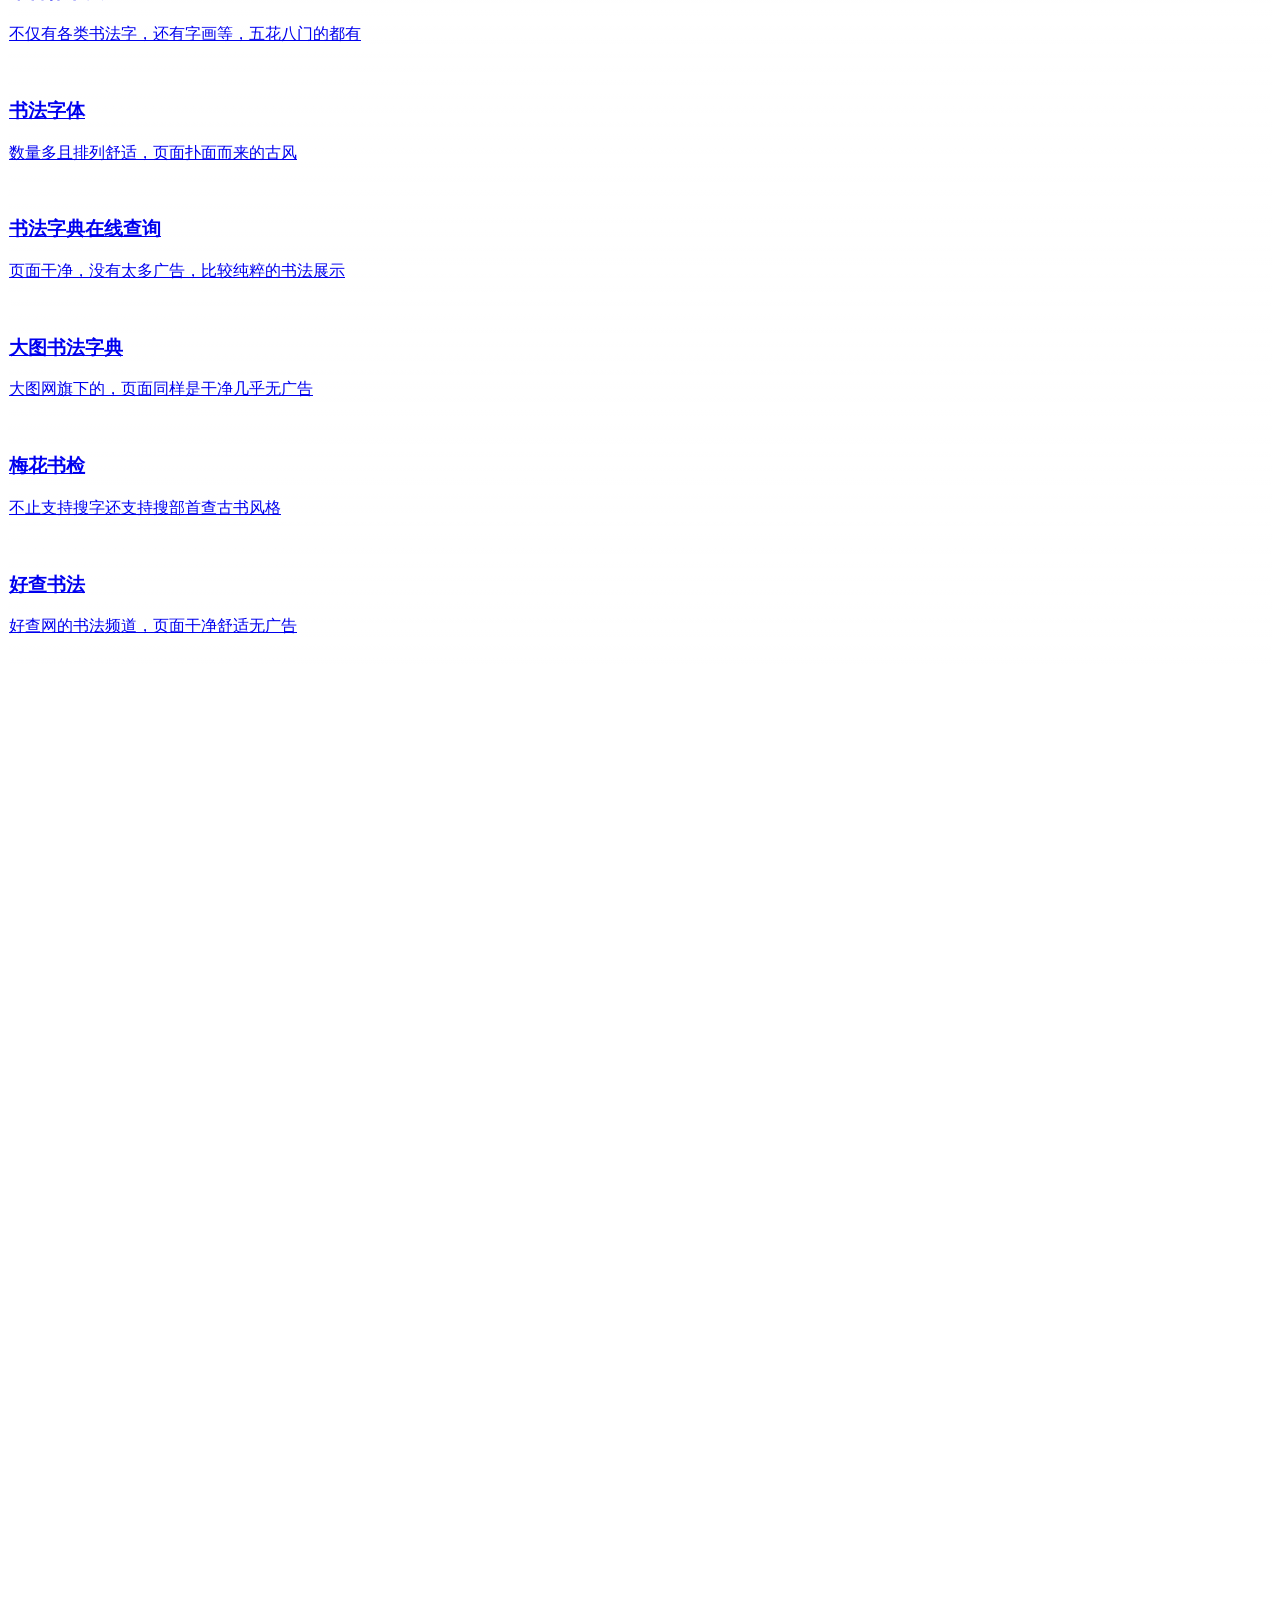
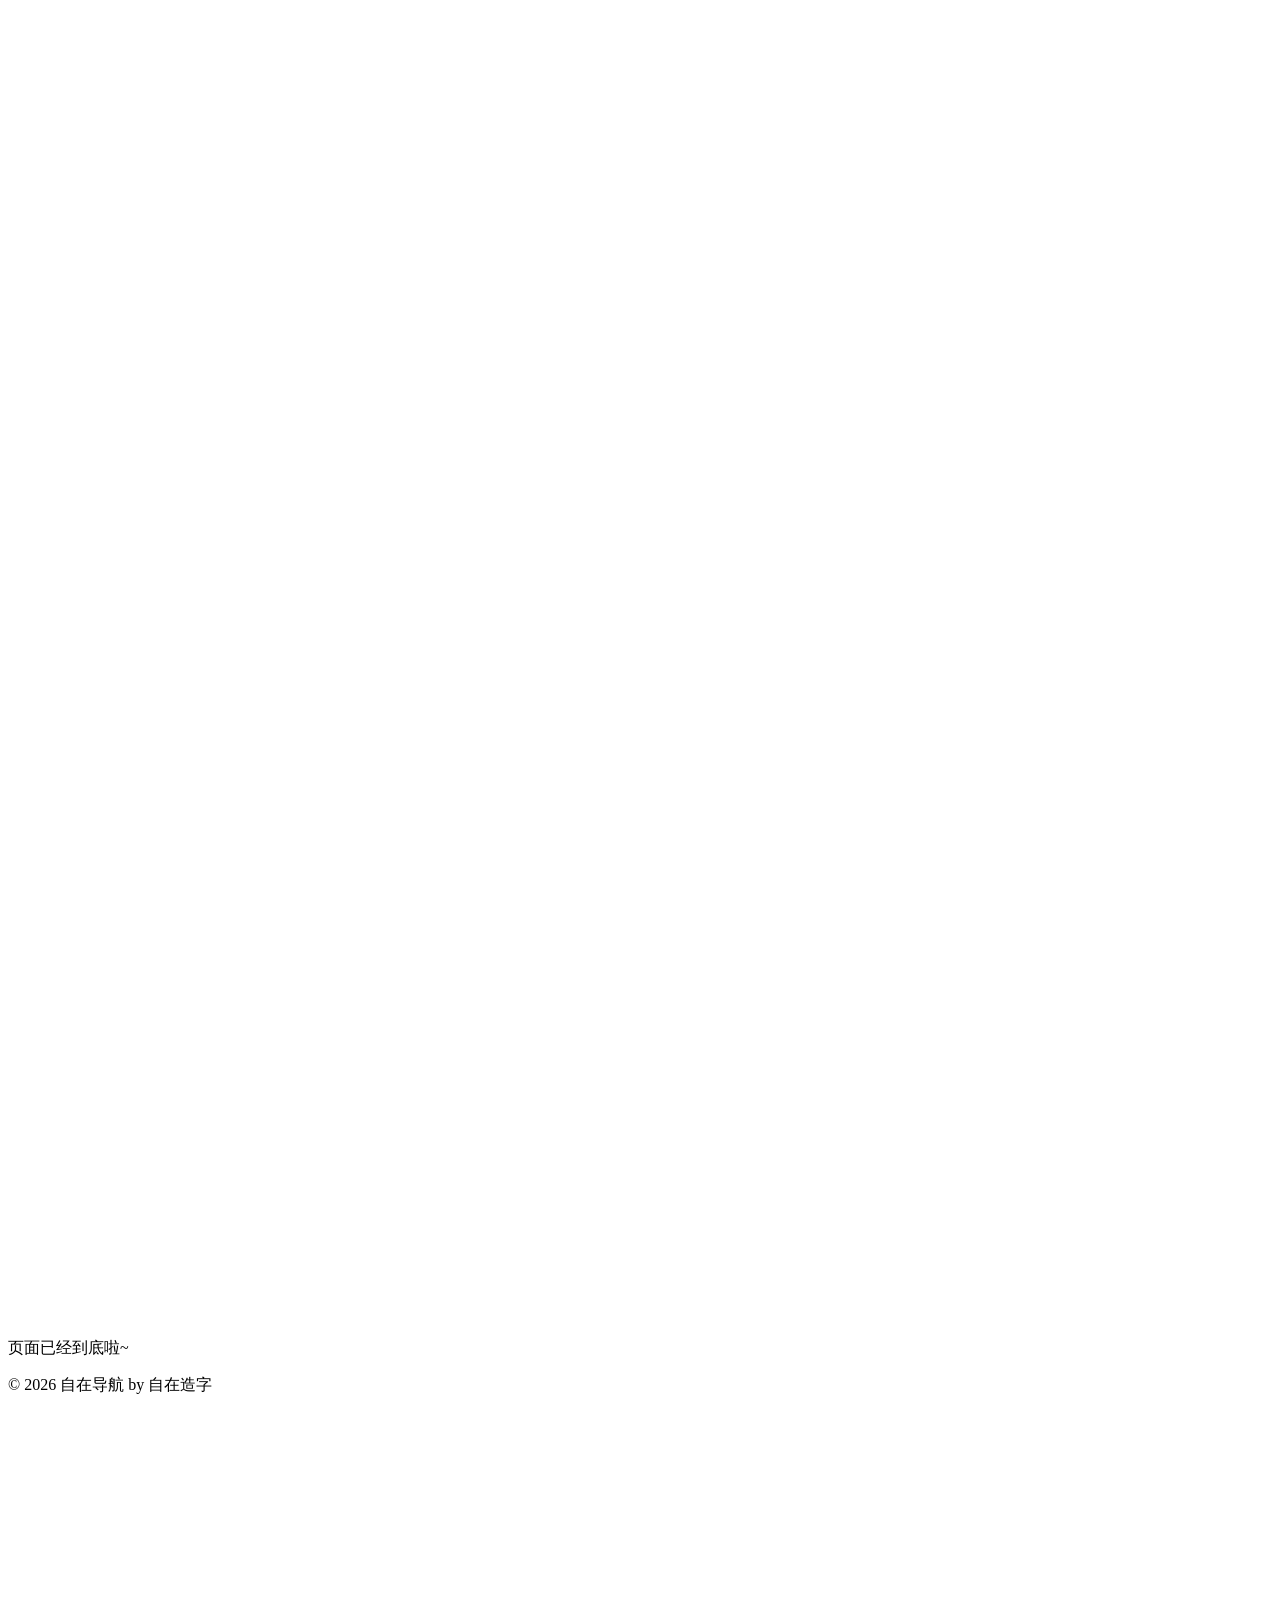
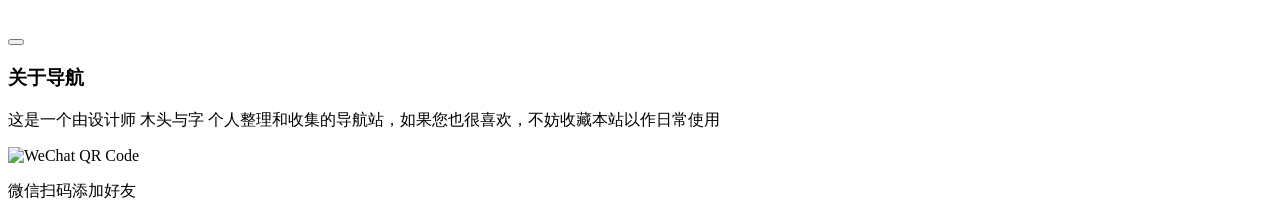
==== commit ff030d69: "Add files via upload" ====
--- a/index.html
+++ b/index.html
@@ -1,12 +1,16 @@
 <!DOCTYPE html>
-<html lang="zh-CN" class="scroll-pt-[100px]">
+<html lang="zh-CN" class="scroll-pt-[110px] scroll-smooth">
 <head>
     <meta charset="UTF-8">
     <meta name="viewport" content="width=device-width, initial-scale=1.0, maximum-scale=1.0, user-scalable=no">
     <title>自在导航 - 设计师的灵感百宝库</title>
+    <meta name="description" content="专为设计师打造的灵感百宝库，收录高质量设计网站、工具与素材。">
     <meta property="og:url" content="https://www.zizao.top">
     <meta property="og:type" content="website">
     <link rel="icon" href="https://pic3.fukit.cn/autoupload/NWINCyTOTWqNUcPQazQq69iO_OyvX7mIgxFBfDMDErs/20251123/AR9P/ico.ico" type="zizaoicon">
+
+    <link rel="preconnect" href="https://cdn.tailwindcss.com">
+    <link rel="preconnect" href="https://unpkg.com">
 
     <script src="https://cdn.tailwindcss.com"></script>
     <script src="https://unpkg.com/lucide@latest"></script>
@@ -29,6 +33,7 @@
                     animation: {
                         'fade-in': 'fadeIn 0.5s ease-out forwards',
                         'fade-in-up': 'fadeInUp 0.4s ease-out forwards',
+                        'blob': 'blob 10s infinite',
                     },
                     keyframes: {
                         fadeIn: {
@@ -38,6 +43,12 @@
                         fadeInUp: {
                             '0%': { opacity: '0', transform: 'translateY(10px)' },
                             '100%': { opacity: '1', transform: 'translateY(0)' },
+                        },
+                        blob: {
+                            '0%': { transform: 'translate(0px, 0px) scale(1)' },
+                            '33%': { transform: 'translate(30px, -50px) scale(1.1)' },
+                            '66%': { transform: 'translate(-20px, 20px) scale(0.9)' },
+                            '100%': { transform: 'translate(0px, 0px) scale(1)' }
                         }
                     }
                 },
@@ -45,6 +56,14 @@
         }
     </script>
     <link rel="stylesheet" href="style.css">
+    
+    <script>
+        if (localStorage.getItem('theme') === 'dark' || (!('theme' in localStorage) && window.matchMedia('(prefers-color-scheme: dark)').matches)) {
+            document.documentElement.classList.add('dark');
+        } else {
+            document.documentElement.classList.remove('dark');
+        }
+    </script>
 </head>
 <body class="min-h-screen bg-[#F5F5F7] text-gray-900 transition-colors duration-500 dark:bg-[#000000] dark:text-gray-100 font-sans selection:bg-[#FF8C19]/30 overflow-x-hidden">
 
@@ -69,7 +88,7 @@
                 
                 <div class="h-5 w-px bg-gray-300 dark:bg-gray-700 hidden sm:block"></div>
 
-                <button id="theme-toggle" class="flex h-8 w-8 md:h-10 md:w-10 items-center justify-center rounded-full border border-gray-200 bg-white text-gray-600 shadow-sm transition-all hover:text-[#FF8C19] hover:border-[#FF8C19] dark:bg-gray-800 dark:border-gray-700 dark:text-gray-300">
+                <button id="theme-toggle" aria-label="切换主题" class="flex h-8 w-8 md:h-10 md:w-10 items-center justify-center rounded-full border border-gray-200 bg-white text-gray-600 shadow-sm transition-all hover:text-[#FF8C19] hover:border-[#FF8C19] dark:bg-gray-800 dark:border-gray-700 dark:text-gray-300">
                     <i data-lucide="moon" class="h-4 w-4 md:h-5 md:w-5 block dark:hidden"></i>
                     <i data-lucide="sun" class="h-4 w-4 md:h-5 md:w-5 hidden dark:block"></i>
                 </button>
@@ -77,7 +96,7 @@
         </div>
     </header>
 
-    <button id="mobile-menu-btn" class="fixed bottom-6 right-6 z-[60] rounded-full bg-[#FF8C19] p-3.5 md:p-4 text-white shadow-lg shadow-[#FF8C19]/40 lg:hidden hover:bg-[#e67e17] transition-all active:scale-95">
+    <button id="mobile-menu-btn" aria-label="打开菜单" class="fixed bottom-6 right-6 z-[60] rounded-full bg-[#FF8C19] p-3.5 md:p-4 text-white shadow-lg shadow-[#FF8C19]/40 lg:hidden hover:bg-[#e67e17] transition-all active:scale-95">
         <i data-lucide="menu" class="h-6 w-6"></i>
     </button>
 
@@ -118,14 +137,13 @@
                     <div class="glass-decoration absolute -right-20 -top-20 w-64 h-64 bg-blue-400/10 blur-[80px] rounded-full pointer-events-none opacity-0 transition-opacity"></div>
                     
                     <div class="flex flex-col transition-all duration-500 w-full relative z-10">
-                        <div id="engine-switcher" class="flex gap-4 md:gap-6 mb-3 md:mb-4 pl-1 md:pl-2 overflow-x-auto no-scrollbar mask-gradient-right">
-                           </div>
+                        <div id="engine-switcher" class="flex gap-4 md:gap-6 mb-3 md:mb-4 pl-1 md:pl-2 overflow-x-auto no-scrollbar mask-gradient-right"></div>
 
                         <form id="search-form" class="relative group flex items-center overflow-hidden rounded-xl md:rounded-2xl border border-gray-200 bg-gray-50 transition-all duration-300 ease-out hover:bg-white hover:border-gray-300 hover:shadow-md dark:border-gray-700 dark:bg-gray-800 dark:hover:bg-gray-700">
                             <div class="pl-3 md:pl-5 text-gray-400 group-focus-within:text-[#FF8C19] transition-colors duration-300">
                                 <i data-lucide="search" class="h-5 w-5 md:h-6 md:w-6"></i>
                             </div>
-                            <input type="text" id="search-input" class="h-12 md:h-[68px] w-full bg-transparent px-3 md:px-4 text-base md:text-xl text-gray-800 placeholder-gray-400 outline-none dark:text-gray-100 font-medium tracking-wide" placeholder="搜索 百度...">
+                            <input type="text" id="search-input" class="h-12 md:h-[68px] w-full bg-transparent px-3 md:px-4 text-base md:text-xl text-gray-800 placeholder-gray-400 outline-none dark:text-gray-100 font-medium tracking-wide" placeholder="搜索...">
                             <button type="submit" class="mr-1 md:mr-2 flex h-10 w-10 md:h-[52px] md:w-[52px] shrink-0 items-center justify-center rounded-lg md:rounded-xl bg-[#FF8C19] text-white transition-all duration-300 hover:bg-[#ff9d33] hover:scale-105 active:scale-95 shadow-[0_4px_12px_rgba(255,140,25,0.4)]">
                                 <i data-lucide="arrow-right" class="h-5 w-5 md:h-6 md:w-6"></i>
                             </button>
@@ -135,6 +153,16 @@
                </div>
 
                <div id="content-area" class="flex flex-col gap-5 md:gap-8"></div>
+
+               <footer id="main-footer" class="mt-8 flex flex-col items-center justify-start pt-20 pb-10 text-gray-400 dark:text-gray-600 transition-colors">
+                    <div class="flex items-center gap-2 mb-4 opacity-60">
+                         <i data-lucide="coffee" class="w-5 h-5"></i>
+                         <span class="text-sm font-medium tracking-widest">页面已经到底啦~</span>
+                    </div>
+                    <div class="w-12 h-px bg-gray-300 dark:bg-gray-800 mb-4"></div>
+                    <p class="text-xs opacity-50">© 2026 自在导航 by 自在造字</p>
+               </footer>
+
             </div>
         </div>
     </main>
--- a/style.css
+++ b/style.css
@@ -1,6 +1,4 @@
-@tailwind base;
-@tailwind components;
-@tailwind utilities;
+/* 自定义 CSS - Tailwind CDN 会自动处理基础样式，此处仅保留覆盖样式 */
 
 html { scroll-behavior: smooth; }
 body { -webkit-font-smoothing: antialiased; }
@@ -20,22 +18,13 @@
 .dark #search-form:focus-within { background: #1f2937; }
 
 /* 背景光斑动画 */
-@keyframes blob {
-    0% { transform: translate(0px, 0px) scale(1); }
-    33% { transform: translate(30px, -50px) scale(1.1); }
-    66% { transform: translate(-20px, 20px) scale(0.9); }
-    100% { transform: translate(0px, 0px) scale(1); }
-}
 .animate-blob { animation: blob 10s infinite; }
 .animation-delay-2000 { animation-delay: 2s; }
 .animation-delay-4000 { animation-delay: 4s; }
 
 /* --- 玻璃拟态与UI组件 --- */
-
-/* 环境背景 */
 #ambient-bg { opacity: 1; }
 
-/* 顶部导航背景 */
 #header-bg { 
     background: linear-gradient(to bottom, rgba(245,245,247,0.85), rgba(245,245,247,0.4)); 
     backdrop-filter: blur(12px); 
@@ -46,7 +35,6 @@
     border-bottom: 1px solid rgba(255,255,255,0.05); 
 }
 
-/* 核心容器面板 */
 .panel-container {
     background: linear-gradient(180deg, rgba(255, 255, 255, 0.7) 0%, rgba(255, 255, 255, 0.4) 100%);
     backdrop-filter: blur(20px) saturate(180%);
@@ -60,9 +48,6 @@
     box-shadow: 0 8px 32px 0 rgba(0, 0, 0, 0.3);
 }
 
-/* === 站点卡片样式优化 === 
-   去除了悬浮时的有色边框，改为内发光和更通透的背景，模拟液态玻璃
-*/
 .site-card { 
     background-color: rgba(255, 255, 255, 0.4); 
     border: 1px solid rgba(255, 255, 255, 0.5); 
@@ -77,33 +62,25 @@
 
 .site-card:hover { 
     transform: translateY(-4px) scale(1.01); 
-    /* 背景更通透，不再是实色 */
     background: rgba(255, 255, 255, 0.65); 
-    /* 边框变为极淡的白色，不再是橙色 */
     border-color: rgba(255, 255, 255, 0.8); 
-    /* 增加投影和白色内发光(inset)来增加玻璃厚度感 */
-    box-shadow: 
-        0 20px 40px -5px rgba(255, 140, 25, 0.1), 
-        inset 0 0 0 1px rgba(255, 255, 255, 0.6);
+    box-shadow: 0 20px 40px -5px rgba(255, 140, 25, 0.1), inset 0 0 0 1px rgba(255, 255, 255, 0.6);
     z-index: 10;
 }
 .dark .site-card:hover { 
     background: rgba(40, 40, 40, 0.6); 
     border-color: rgba(255, 255, 255, 0.15); 
-    box-shadow: 
-        0 20px 40px -5px rgba(0, 0, 0, 0.5),
-        inset 0 0 0 1px rgba(255, 255, 255, 0.05);
+    box-shadow: 0 20px 40px -5px rgba(0, 0, 0, 0.5), inset 0 0 0 1px rgba(255, 255, 255, 0.05);
 }
 
 /* --- 滑块动画核心样式 --- */
 .glider-transition {
-    transition-property: left, width, top, transform;
-    transition-duration: 400ms;
-    transition-timing-function: cubic-bezier(0.25, 0.8, 0.25, 1);
-    will-change: left, width, top;
+    transition-property: left, width, top, height, transform;
+    transition-duration: 300ms;
+    transition-timing-function: cubic-bezier(0.4, 0, 0.2, 1);
+    will-change: left, width, top, height;
 }
 
-/* 引擎切换器的滑块下划线 */
 #engine-glider {
     position: absolute;
     bottom: 0;
@@ -115,7 +92,6 @@
     z-index: 10;
 }
 
-/* 二级分类的背景滑块 */
 .subcategory-glider {
     position: absolute;
     top: 0;
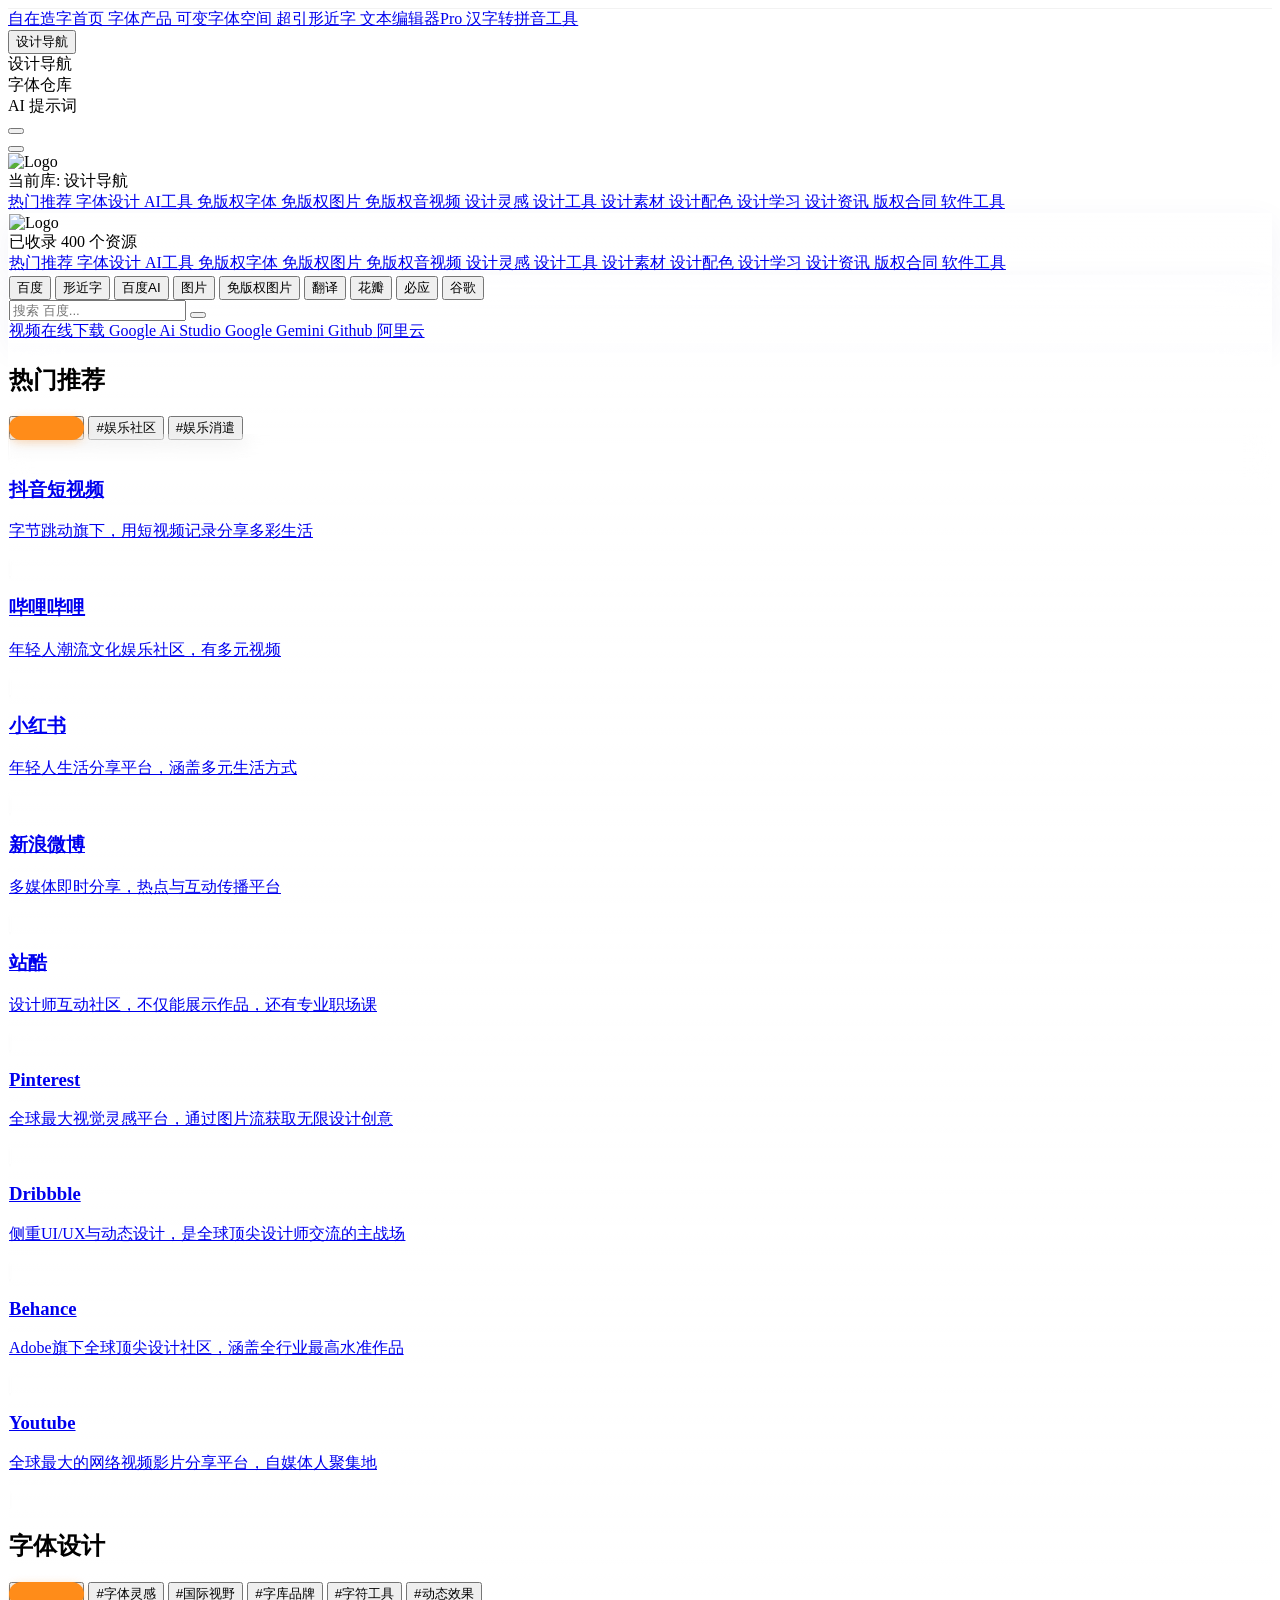
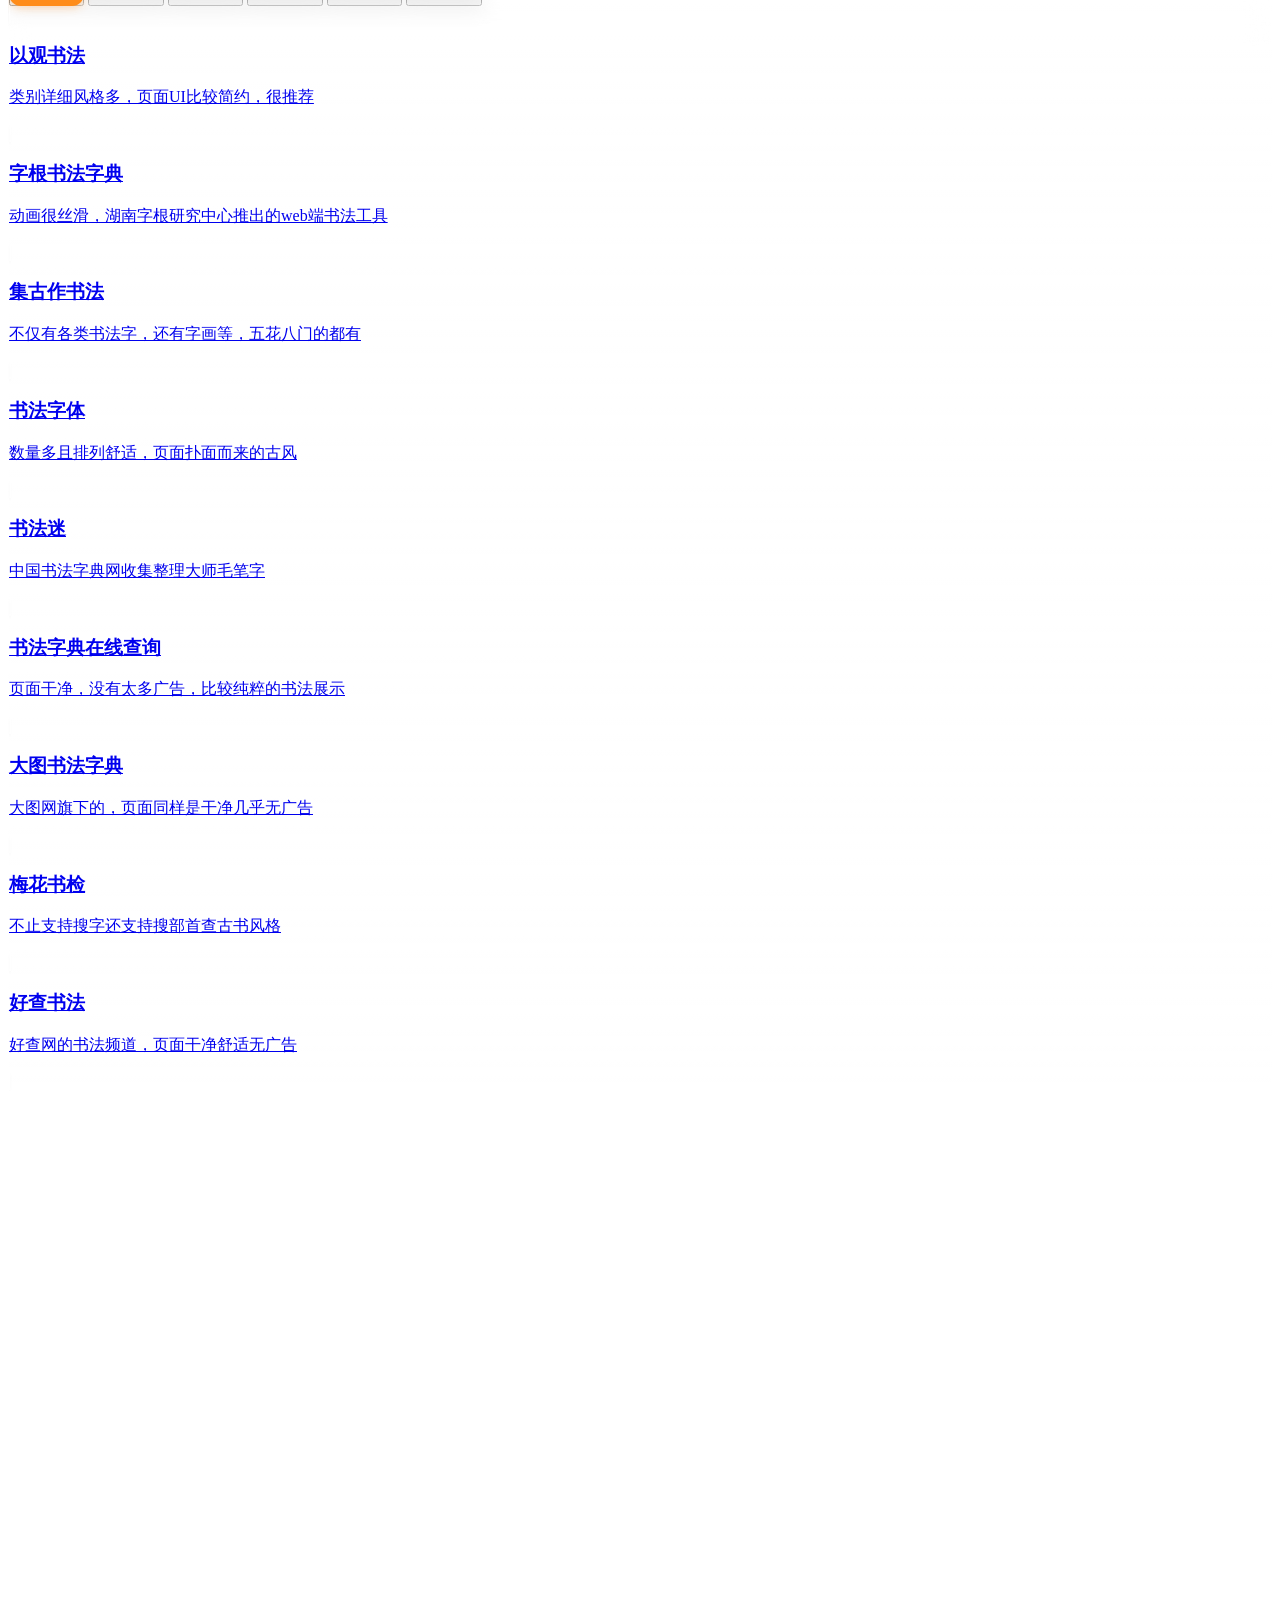
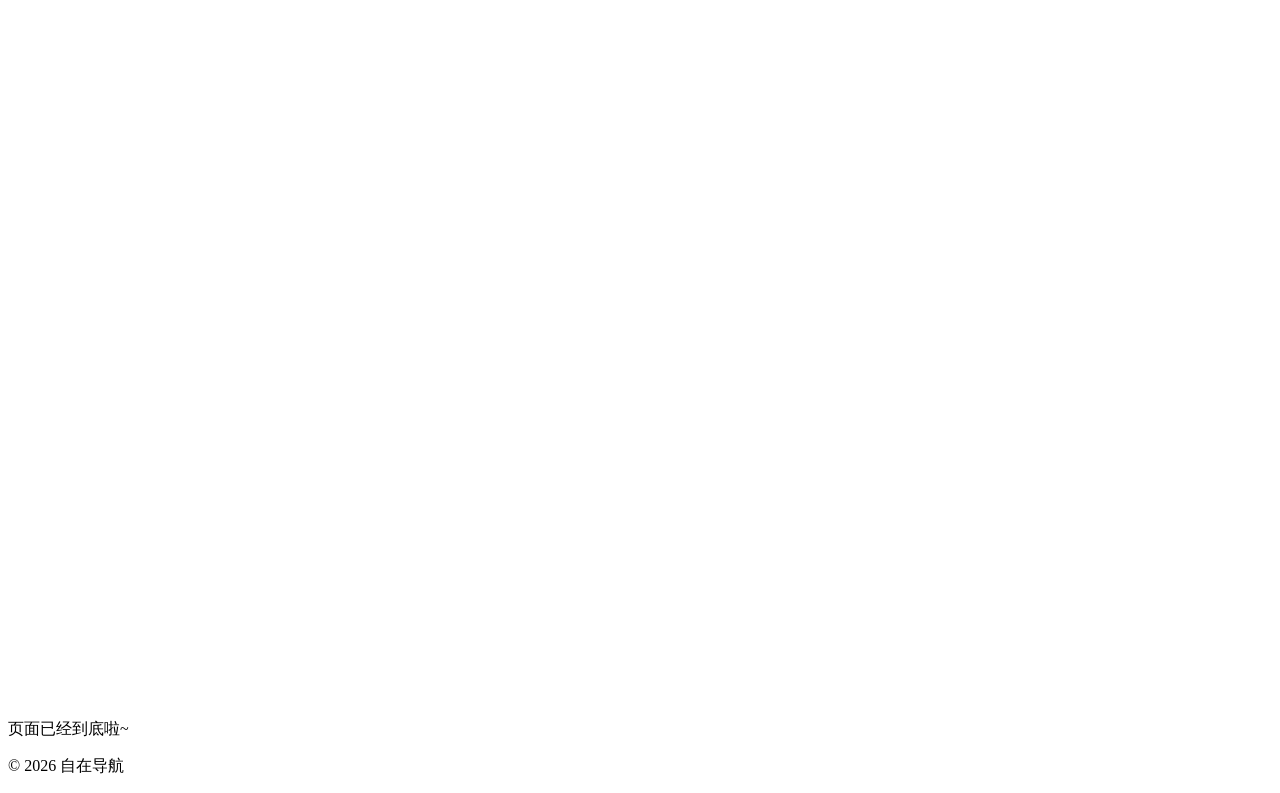
==== commit 9c4c68fb: "Add files via upload" ====
--- a/index.html
+++ b/index.html
@@ -4,14 +4,10 @@
     <meta charset="UTF-8">
     <meta name="viewport" content="width=device-width, initial-scale=1.0, maximum-scale=1.0, user-scalable=no">
     <title>自在导航 - 设计师的灵感百宝库</title>
-    <meta name="description" content="专为设计师打造的灵感百宝库，收录高质量设计网站、工具与素材。">
-    <meta property="og:url" content="https://www.zizao.top">
-    <meta property="og:type" content="website">
     <link rel="icon" href="https://pic3.fukit.cn/autoupload/NWINCyTOTWqNUcPQazQq69iO_OyvX7mIgxFBfDMDErs/20251123/AR9P/ico.ico" type="zizaoicon">
-
+    
     <link rel="preconnect" href="https://cdn.tailwindcss.com">
     <link rel="preconnect" href="https://unpkg.com">
-
     <script src="https://cdn.tailwindcss.com"></script>
     <script src="https://unpkg.com/lucide@latest"></script>
     <script>
@@ -19,44 +15,19 @@
             darkMode: 'class',
             theme: {
                 extend: {
-                    fontFamily: {
-                        sans: ['-apple-system', 'BlinkMacSystemFont', 'SF Pro Text', 'Helvetica Neue', 'Arial', 'sans-serif'],
-                    },
-                    boxShadow: {
-                        'glass': '0 8px 32px 0 rgba(31, 38, 135, 0.07)',
-                        'inner-light': 'inset 0 1px 0 0 rgba(255, 255, 255, 0.4)',
-                    },
-                    screens: {
-                        'xs': '475px',
-                        '3xl': '1920px',
-                    },
-                    animation: {
-                        'fade-in': 'fadeIn 0.5s ease-out forwards',
-                        'fade-in-up': 'fadeInUp 0.4s ease-out forwards',
-                        'blob': 'blob 10s infinite',
-                    },
+                    fontFamily: { sans: ['-apple-system', 'BlinkMacSystemFont', 'SF Pro Text', 'Helvetica Neue', 'Arial', 'sans-serif'] },
+                    boxShadow: { 'glass': '0 8px 32px 0 rgba(31, 38, 135, 0.07)' },
+                    animation: { 'fade-in': 'fadeIn 0.5s ease-out forwards', 'fade-in-up': 'fadeInUp 0.4s ease-out forwards', 'blob': 'blob 10s infinite' },
                     keyframes: {
-                        fadeIn: {
-                            '0%': { opacity: '0' },
-                            '100%': { opacity: '1' },
-                        },
-                        fadeInUp: {
-                            '0%': { opacity: '0', transform: 'translateY(10px)' },
-                            '100%': { opacity: '1', transform: 'translateY(0)' },
-                        },
-                        blob: {
-                            '0%': { transform: 'translate(0px, 0px) scale(1)' },
-                            '33%': { transform: 'translate(30px, -50px) scale(1.1)' },
-                            '66%': { transform: 'translate(-20px, 20px) scale(0.9)' },
-                            '100%': { transform: 'translate(0px, 0px) scale(1)' }
-                        }
+                        fadeIn: { '0%': { opacity: '0' }, '100%': { opacity: '1' } },
+                        fadeInUp: { '0%': { opacity: '0', transform: 'translateY(10px)' }, '100%': { opacity: '1', transform: 'translateY(0)' } },
+                        blob: { '0%': { transform: 'translate(0px, 0px) scale(1)' }, '33%': { transform: 'translate(30px, -50px) scale(1.1)' }, '66%': { transform: 'translate(-20px, 20px) scale(0.9)' }, '100%': { transform: 'translate(0px, 0px) scale(1)' } }
                     }
                 },
             },
         }
     </script>
     <link rel="stylesheet" href="style.css">
-    
     <script>
         if (localStorage.getItem('theme') === 'dark' || (!('theme' in localStorage) && window.matchMedia('(prefers-color-scheme: dark)').matches)) {
             document.documentElement.classList.add('dark');
@@ -68,27 +39,38 @@
 <body class="min-h-screen bg-[#F5F5F7] text-gray-900 transition-colors duration-500 dark:bg-[#000000] dark:text-gray-100 font-sans selection:bg-[#FF8C19]/30 overflow-x-hidden">
 
     <div id="ambient-bg" class="fixed inset-0 z-0 pointer-events-none overflow-hidden transition-opacity duration-700">
-        <div class="absolute top-[-10%] left-[-10%] w-[50vw] h-[50vw] rounded-full bg-blue-400/10 blur-[80px] md:blur-[120px] dark:bg-blue-900/10 mix-blend-multiply dark:mix-blend-screen animate-blob"></div>
-        <div class="absolute top-[-10%] right-[-10%] w-[50vw] h-[50vw] rounded-full bg-orange-400/10 blur-[80px] md:blur-[120px] dark:bg-orange-900/10 mix-blend-multiply dark:mix-blend-screen animate-blob animation-delay-2000"></div>
-        <div class="absolute bottom-[-20%] left-[20%] w-[60vw] h-[60vw] rounded-full bg-purple-400/10 blur-[80px] md:blur-[120px] dark:bg-purple-900/10 mix-blend-multiply dark:mix-blend-screen animate-blob animation-delay-4000"></div>
+        <div class="absolute top-[-10%] left-[-10%] w-[50vw] h-[50vw] rounded-full bg-blue-400/10 blur-[80px] dark:bg-blue-900/10 mix-blend-multiply dark:mix-blend-screen animate-blob"></div>
+        <div class="absolute top-[-10%] right-[-10%] w-[50vw] h-[50vw] rounded-full bg-orange-400/10 blur-[80px] dark:bg-orange-900/10 mix-blend-multiply dark:mix-blend-screen animate-blob animation-delay-2000"></div>
     </div>
 
     <header class="fixed top-0 left-0 z-50 w-full py-3 md:py-4 pointer-events-none">
         <div id="header-bg" class="absolute inset-0 bg-[#F2F2F7]/80 dark:bg-black/80 transition-colors duration-500"></div>
         
         <div class="relative z-10 mx-auto flex w-full max-w-[1920px] px-4 md:px-8 items-center justify-between">
-            <div class="relative z-50 flex items-center gap-4 md:gap-6 overflow-x-auto no-scrollbar mask-gradient-right pb-1 pointer-events-auto max-w-[calc(100%-140px)] md:max-w-[calc(100%-240px)]" id="header-links">
-                </div>
+            <div class="relative z-50 flex items-center gap-4 md:gap-6 overflow-x-auto no-scrollbar mask-gradient-right pb-1 pointer-events-auto max-w-[calc(100%-140px)] md:max-w-[calc(100%-240px)]" id="header-links"></div>
             
             <div class="relative z-50 flex items-center gap-2 md:gap-4 pl-4 shrink-0 pointer-events-auto">
-                <button id="about-btn" class="hidden sm:flex items-center gap-2 px-3 py-1.5 rounded-full text-sm font-medium text-gray-500 hover:text-[#FF8C19] hover:bg-black/5 transition-all dark:text-gray-400 dark:hover:text-[#FF8C19] dark:hover:bg-white/10">
-                    <i data-lucide="info" class="w-4 h-4"></i>
-                    <span>关于</span>
-                </button>
+                
+                <!-- 切换 APP 按钮 (九宫格版) -->
+                <div class="relative group h-full flex items-center" id="app-switcher-container">
+                    <button class="flex items-center gap-2 px-3 py-1.5 rounded-full text-sm font-medium text-gray-500 hover:text-[#FF8C19] hover:bg-black/5 transition-all dark:text-gray-400 dark:hover:text-[#FF8C19] dark:hover:bg-white/10 outline-none">
+                        <i data-lucide="layout-grid" class="w-4 h-4"></i>
+                        <span id="current-app-name">设计导航</span>
+                        <i data-lucide="chevron-down" class="w-3 h-3 transition-transform duration-300 group-hover:rotate-180"></i>
+                    </button>
+
+                    <!-- 下拉菜单：宽度调整为 w-[340px] 以适应九宫格 -->
+                    <div class="absolute right-0 top-[80%] pt-4 w-[340px] opacity-0 translate-y-2 pointer-events-none group-hover:opacity-100 group-hover:translate-y-0 group-hover:pointer-events-auto transition-all duration-300 z-[60]">
+                        <div class="p-2 rounded-2xl bg-white/90 backdrop-blur-xl border border-gray-200 shadow-2xl dark:bg-gray-900/95 dark:border-gray-800">
+                            <!-- ID 供 JS 渲染，添加了自定义滚动条类名 -->
+                            <div id="app-grid" class="max-h-[320px] overflow-y-auto custom-scrollbar"></div>
+                        </div>
+                    </div>
+                </div>
                 
                 <div class="h-5 w-px bg-gray-300 dark:bg-gray-700 hidden sm:block"></div>
-
-                <button id="theme-toggle" aria-label="切换主题" class="flex h-8 w-8 md:h-10 md:w-10 items-center justify-center rounded-full border border-gray-200 bg-white text-gray-600 shadow-sm transition-all hover:text-[#FF8C19] hover:border-[#FF8C19] dark:bg-gray-800 dark:border-gray-700 dark:text-gray-300">
+                
+                <button id="theme-toggle" class="flex h-8 w-8 md:h-10 md:w-10 items-center justify-center rounded-full border border-gray-200 bg-white text-gray-600 shadow-sm transition-all hover:text-[#FF8C19] hover:border-[#FF8C19] dark:bg-gray-800 dark:border-gray-700 dark:text-gray-300">
                     <i data-lucide="moon" class="h-4 w-4 md:h-5 md:w-5 block dark:hidden"></i>
                     <i data-lucide="sun" class="h-4 w-4 md:h-5 md:w-5 hidden dark:block"></i>
                 </button>
@@ -96,34 +78,31 @@
         </div>
     </header>
 
-    <button id="mobile-menu-btn" aria-label="打开菜单" class="fixed bottom-6 right-6 z-[60] rounded-full bg-[#FF8C19] p-3.5 md:p-4 text-white shadow-lg shadow-[#FF8C19]/40 lg:hidden hover:bg-[#e67e17] transition-all active:scale-95">
-        <i data-lucide="menu" class="h-6 w-6"></i>
-    </button>
-
-    <div id="mobile-sidebar-overlay" class="fixed inset-0 z-[60] bg-black/20 backdrop-blur-sm hidden lg:hidden opacity-0 transition-opacity duration-300"></div>
-    <aside id="mobile-sidebar" class="fixed left-0 top-0 z-[70] h-full w-[280px] transform translate-x-[-100%] overflow-y-auto bg-white border-r border-gray-200 px-6 py-8 transition-transform duration-300 lg:hidden dark:bg-gray-900 dark:border-gray-800 shadow-2xl">
+    <button id="mobile-menu-btn" class="fixed bottom-6 right-6 z-[60] rounded-full bg-[#FF8C19] p-3.5 md:p-4 text-white shadow-lg lg:hidden hover:bg-[#e67e17] transition-all"><i data-lucide="menu" class="h-6 w-6"></i></button>
+    <div id="mobile-sidebar-overlay" class="fixed inset-0 z-[60] bg-black/20 backdrop-blur-sm hidden lg:hidden opacity-0 transition-opacity"></div>
+    <aside id="mobile-sidebar" class="fixed left-0 top-0 z-[70] h-full w-[280px] transform translate-x-[-100%] overflow-y-auto bg-white border-r border-gray-200 px-6 py-8 transition-transform lg:hidden dark:bg-gray-900 dark:border-gray-800 shadow-2xl">
         <div class="mb-8 px-2 flex flex-col items-center">
              <img src="https://pic3.fukit.cn/autoupload/NWINCyTOTWqNUcPQazQq69iO_OyvX7mIgxFBfDMDErs/20251123/D8a9/219X79/haologo.png/webp" alt="Logo" class="h-10 w-auto object-contain mb-2">
-             <div class="mt-2 text-xs text-gray-500 font-medium tracking-wide uppercase opacity-70">已收录 <span id="mobile-site-count" class="font-bold text-[#FF8C19]">0</span> 个资源</div>
+             <div class="mt-2 text-xs text-gray-500 font-medium tracking-wide uppercase opacity-70">
+                 当前库: <span id="mobile-app-name" class="font-bold text-[#FF8C19]">设计</span>
+             </div>
         </div>
         <nav id="mobile-nav-links" class="space-y-2 pb-20"></nav>
     </aside>
 
     <main class="relative z-10 mx-auto w-full max-w-full lg:max-w-[95%] 2xl:max-w-[1920px] px-3 pt-[72px] md:pt-[92px] pb-8 md:px-8">
-        
         <div class="grid grid-cols-1 lg:grid-cols-[256px_1fr] gap-6 md:gap-8 items-start">
             
             <div class="hidden lg:block sticky top-[92px] z-40 h-[calc(100vh-92px-32px)]">
                 <aside class="w-full h-full flex flex-col panel-container p-1 rounded-3xl transition-all duration-500">
                     <div class="pt-6 pb-4 flex flex-col items-center shrink-0 relative">
-                        <div class="glass-decoration absolute top-4 left-1/2 -translate-x-1/2 w-32 h-16 bg-[#FF8C19]/10 blur-xl rounded-full pointer-events-none opacity-0 transition-opacity"></div>
-                        <img id="desktop-logo" src="https://pic3.fukit.cn/autoupload/NWINCyTOTWqNUcPQazQq69iO_OyvX7mIgxFBfDMDErs/20251123/D8a9/219X79/haologo.png/webp" alt="Logo" class="w-[85%] h-auto object-contain cursor-pointer relative z-10 transition-transform hover:scale-105 duration-500" />
+                        <img id="desktop-logo" src="https://pic3.fukit.cn/autoupload/NWINCyTOTWqNUcPQazQq69iO_OyvX7mIgxFBfDMDErs/20251123/D8a9/219X79/haologo.png/webp" alt="Logo" class="w-[85%] h-auto object-contain cursor-pointer hover:scale-105 transition-transform" />
                         <div class="mt-4 flex items-center justify-center gap-2 text-[13px] font-medium text-gray-500 dark:text-gray-400 bg-gray-100 dark:bg-white/5 px-3 py-1 rounded-full border border-gray-200 dark:border-white/5">
                             <span class="relative flex h-2 w-2">
                               <span class="animate-ping absolute inline-flex h-full w-full rounded-full bg-[#FF8C19] opacity-75"></span>
                               <span class="relative inline-flex rounded-full h-2 w-2 bg-[#FF8C19]"></span>
                             </span>
-                            <span>已收录 <span id="site-count" class="font-bold text-[#FF8C19] tabular-nums">0</span> 个网站</span>
+                            <span>已收录 <span id="site-count" class="font-bold text-[#FF8C19] tabular-nums">0</span> 个资源</span>
                         </div>
                     </div>
                     <div class="mx-6 h-px bg-gray-200 dark:bg-white/10 mb-2"></div>
@@ -132,19 +111,15 @@
             </div>
 
             <div class="min-w-0 flex flex-col gap-5 md:gap-8">
-               
                <div class="panel-container p-5 md:p-8 flex flex-col justify-center gap-4 md:gap-6 relative overflow-hidden rounded-2xl md:rounded-3xl transition-all duration-500">
-                    <div class="glass-decoration absolute -right-20 -top-20 w-64 h-64 bg-blue-400/10 blur-[80px] rounded-full pointer-events-none opacity-0 transition-opacity"></div>
-                    
                     <div class="flex flex-col transition-all duration-500 w-full relative z-10">
-                        <div id="engine-switcher" class="flex gap-4 md:gap-6 mb-3 md:mb-4 pl-1 md:pl-2 overflow-x-auto no-scrollbar mask-gradient-right"></div>
-
-                        <form id="search-form" class="relative group flex items-center overflow-hidden rounded-xl md:rounded-2xl border border-gray-200 bg-gray-50 transition-all duration-300 ease-out hover:bg-white hover:border-gray-300 hover:shadow-md dark:border-gray-700 dark:bg-gray-800 dark:hover:bg-gray-700">
-                            <div class="pl-3 md:pl-5 text-gray-400 group-focus-within:text-[#FF8C19] transition-colors duration-300">
-                                <i data-lucide="search" class="h-5 w-5 md:h-6 md:w-6"></i>
-                            </div>
+                        <!-- 搜索切换按钮区 -->
+                        <div id="engine-switcher" class="flex gap-4 md:gap-6 mb-3 md:mb-4 pl-1 md:pl-2 overflow-x-auto no-scrollbar mask-gradient-right relative"></div>
+                        
+                        <form id="search-form" class="relative group flex items-center overflow-hidden rounded-xl md:rounded-2xl border border-gray-200 bg-gray-50 transition-all duration-300 hover:bg-white hover:border-gray-300 hover:shadow-md dark:border-gray-700 dark:bg-gray-800">
+                            <div class="pl-3 md:pl-5 text-gray-400 group-focus-within:text-[#FF8C19] transition-colors"><i data-lucide="search" class="h-5 w-5 md:h-6 md:w-6"></i></div>
                             <input type="text" id="search-input" class="h-12 md:h-[68px] w-full bg-transparent px-3 md:px-4 text-base md:text-xl text-gray-800 placeholder-gray-400 outline-none dark:text-gray-100 font-medium tracking-wide" placeholder="搜索...">
-                            <button type="submit" class="mr-1 md:mr-2 flex h-10 w-10 md:h-[52px] md:w-[52px] shrink-0 items-center justify-center rounded-lg md:rounded-xl bg-[#FF8C19] text-white transition-all duration-300 hover:bg-[#ff9d33] hover:scale-105 active:scale-95 shadow-[0_4px_12px_rgba(255,140,25,0.4)]">
+                            <button type="submit" class="mr-1 md:mr-2 flex h-10 w-10 md:h-[52px] md:w-[52px] shrink-0 items-center justify-center rounded-lg md:rounded-xl bg-[#FF8C19] text-white hover:bg-[#ff9d33] hover:scale-105 active:scale-95 shadow-[0_4px_12px_rgba(255,140,25,0.4)]">
                                 <i data-lucide="arrow-right" class="h-5 w-5 md:h-6 md:w-6"></i>
                             </button>
                         </form>
@@ -154,41 +129,22 @@
 
                <div id="content-area" class="flex flex-col gap-5 md:gap-8"></div>
 
-               <footer id="main-footer" class="mt-8 flex flex-col items-center justify-start pt-20 pb-10 text-gray-400 dark:text-gray-600 transition-colors">
-                    <div class="flex items-center gap-2 mb-4 opacity-60">
-                         <i data-lucide="coffee" class="w-5 h-5"></i>
-                         <span class="text-sm font-medium tracking-widest">页面已经到底啦~</span>
-                    </div>
-                    <div class="w-12 h-px bg-gray-300 dark:bg-gray-800 mb-4"></div>
-                    <p class="text-xs opacity-50">© 2026 自在导航 by 自在造字</p>
-               </footer>
-
+               <footer id="main-footer" class="mt-8 flex flex-col items-center justify-start pt-12 pb-[33vh] text-gray-400 dark:text-gray-600">
+                <div class="flex items-center gap-2 mb-4 opacity-60">
+                     <i data-lucide="coffee" class="w-5 h-5"></i>
+                     <span class="text-sm font-medium tracking-widest">页面已经到底啦~</span>
+                </div>
+                <div class="w-12 h-px bg-gray-300 dark:bg-gray-800 mb-4"></div>
+                <p class="text-xs opacity-50">© 2026 自在导航</p>
+            </footer>
             </div>
         </div>
     </main>
 
-    <div id="about-modal" class="fixed inset-0 z-[100] flex items-center justify-center bg-black/40 backdrop-blur-sm p-4 hidden opacity-0 transition-all duration-300">
-        <div class="w-full max-w-sm p-8 bg-white dark:bg-gray-900 rounded-3xl shadow-2xl transform scale-95 transition-transform duration-300 relative" id="about-modal-content">
-            <button id="close-about" class="absolute top-4 right-4 p-2 text-gray-400 hover:text-[#FF8C19] transition-colors bg-gray-100 dark:bg-gray-800 rounded-full">
-                <i data-lucide="x" class="h-5 w-5"></i>
-            </button>
-            <div class="flex flex-col items-center text-center">
-                <div class="mb-5 h-14 w-14 rounded-2xl bg-gradient-to-tr from-[#FF8C19] to-amber-300 flex items-center justify-center shadow-lg shadow-orange-500/20">
-                   <i data-lucide="sparkles" class="h-7 w-7 text-white"></i>
-                </div>
-                <h3 class="text-xl font-bold text-gray-900 dark:text-gray-100 mb-2 tracking-tight">关于导航</h3>
-                <p class="text-sm text-gray-500 dark:text-gray-400 mb-8 leading-relaxed">
-                  这是一个由设计师 木头与字 个人整理和收集的导航站，如果您也很喜欢，不妨收藏本站以作日常使用
-                </p>
-                <div class="w-56 h-56 bg-white p-3 rounded-2xl flex items-center justify-center mb-5 border border-gray-100 shadow-sm dark:bg-gray-800 dark:border-gray-700">
-                  <img src="https://pic3.fukit.cn/autoupload/NWINCyTOTWqNUcPQazQq69iO_OyvX7mIgxFBfDMDErs/20251123/HGRq/251X251/iwx.webp/webp" alt="WeChat QR Code" class="w-full h-full object-contain rounded-xl">
-                </div>
-                <p class="text-xs text-gray-400 uppercase tracking-widest font-semibold">微信扫码添加好友</p>
-            </div>
-        </div>
-    </div>
-
-    <script src="data.js"></script>
-    <script src="main.js"></script>
+    <script src="js/global-config.js"></script>
+    <script src="js/design-data.js"></script>
+    <script src="js/font-data.js"></script>
+    <script src="js/prompt-data.js"></script>
+    <script src="js/main.js"></script>
 </body>
 </html>
--- a/style.css
+++ b/style.css
@@ -1,33 +1,66 @@
-/* 自定义 CSS - Tailwind CDN 会自动处理基础样式，此处仅保留覆盖样式 */
+@tailwind base;
+@tailwind components;
+@tailwind utilities;
 
-html { scroll-behavior: smooth; }
-body { -webkit-font-smoothing: antialiased; }
+/* --- 全局基础设置 --- */
+html { 
+    scroll-behavior: smooth; 
+}
 
-/* 隐藏滚动条但保留功能 */
-.no-scrollbar::-webkit-scrollbar { display: none; }
-.no-scrollbar { -ms-overflow-style: none; scrollbar-width: none; }
+body { 
+    -webkit-font-smoothing: antialiased; 
+    -moz-osx-font-smoothing: grayscale;
+}
 
-/* 遮罩渐变优化 */
-.mask-gradient-right { mask-image: linear-gradient(to right, black 85%, transparent 100%); -webkit-mask-image: linear-gradient(to right, black 85%, transparent 100%); }
+/* 隐藏滚动条但保留滚动功能 (用于水平滚动区) */
+.no-scrollbar::-webkit-scrollbar { 
+    display: none; 
+}
+.no-scrollbar { 
+    -ms-overflow-style: none; 
+    scrollbar-width: none; 
+}
 
-#about-modal.open { display: flex; opacity: 1; }
-#about-modal.open #about-modal-content { transform: scale(1); }
+/* 自定义精致滚动条 (用于九宫格) */
+.custom-scrollbar::-webkit-scrollbar {
+    width: 6px;
+}
+.custom-scrollbar::-webkit-scrollbar-track {
+    background: transparent;
+}
+.custom-scrollbar::-webkit-scrollbar-thumb {
+    background-color: rgba(156, 163, 175, 0.3);
+    border-radius: 20px;
+}
+.dark .custom-scrollbar::-webkit-scrollbar-thumb {
+    background-color: rgba(255, 255, 255, 0.2);
+}
+.custom-scrollbar::-webkit-scrollbar-thumb:hover {
+    background-color: rgba(156, 163, 175, 0.5);
+}
 
-/* 搜索框聚焦态 */
-#search-form:focus-within { border-color: #FF8C19; box-shadow: 0 0 0 3px rgba(255, 140, 25, 0.1); background: #fff; }
-.dark #search-form:focus-within { background: #1f2937; }
+/* 遮罩渐变 */
+.mask-gradient-right { 
+    mask-image: linear-gradient(to right, black 95%, transparent 100%); 
+    -webkit-mask-image: linear-gradient(to right, black 95%, transparent 100%); 
+}
 
-/* 背景光斑动画 */
-.animate-blob { animation: blob 10s infinite; }
-.animation-delay-2000 { animation-delay: 2s; }
-.animation-delay-4000 { animation-delay: 4s; }
+/* --- 搜索框样式 --- */
+#search-form:focus-within { 
+    border-color: #FF8C19; 
+    box-shadow: 0 0 0 4px rgba(255, 140, 25, 0.1); 
+    background: #fff; 
+}
+.dark #search-form:focus-within { 
+    background: #1f2937; 
+    border-color: rgba(255, 140, 25, 0.5);
+}
 
-/* --- 玻璃拟态与UI组件 --- */
-#ambient-bg { opacity: 1; }
-
+/* --- 顶部导航栏玻璃拟态 --- */
 #header-bg { 
     background: linear-gradient(to bottom, rgba(245,245,247,0.85), rgba(245,245,247,0.4)); 
     backdrop-filter: blur(12px); 
+    -webkit-backdrop-filter: blur(12px);
     border-bottom: 1px solid rgba(0,0,0,0.05); 
 }
 .dark #header-bg { 
@@ -35,70 +68,126 @@
     border-bottom: 1px solid rgba(255,255,255,0.05); 
 }
 
+/* --- 主面板容器样式 --- */
 .panel-container {
-    background: linear-gradient(180deg, rgba(255, 255, 255, 0.7) 0%, rgba(255, 255, 255, 0.4) 100%);
-    backdrop-filter: blur(20px) saturate(180%);
-    -webkit-backdrop-filter: blur(20px) saturate(180%);
+    background: linear-gradient(180deg, rgba(255, 255, 255, 0.8) 0%, rgba(255, 255, 255, 0.5) 100%);
+    backdrop-filter: blur(24px) saturate(180%);
+    -webkit-backdrop-filter: blur(24px) saturate(180%);
     border: 1px solid rgba(255, 255, 255, 0.6);
     box-shadow: 0 8px 32px 0 rgba(31, 38, 135, 0.05);
 }
 .dark .panel-container {
-    background: linear-gradient(180deg, rgba(30, 30, 30, 0.7) 0%, rgba(20, 20, 20, 0.5) 100%);
+    background: linear-gradient(180deg, rgba(30, 30, 30, 0.8) 0%, rgba(20, 20, 20, 0.6) 100%);
     border-color: rgba(255, 255, 255, 0.08);
-    box-shadow: 0 8px 32px 0 rgba(0, 0, 0, 0.3);
+    box-shadow: 0 8px 32px 0 rgba(0, 0, 0, 0.4);
 }
 
+/* 装饰性背景光斑 */
+.glass-decoration {
+    position: absolute;
+    pointer-events: none;
+    z-index: 0;
+    border-radius: 9999px;
+    filter: blur(60px);
+    transition: opacity 0.5s ease;
+}
+.panel-container:hover .glass-decoration { 
+    opacity: 1; 
+}
+
+/* --- 卡片通用样式 --- */
 .site-card { 
-    background-color: rgba(255, 255, 255, 0.4); 
-    border: 1px solid rgba(255, 255, 255, 0.5); 
+    background-color: rgba(255, 255, 255, 0.5); 
+    border: 1px solid rgba(255, 255, 255, 0.6); 
     backdrop-filter: blur(10px); 
-    box-shadow: 0 4px 6px -1px rgba(0, 0, 0, 0.01), 0 2px 4px -1px rgba(0, 0, 0, 0.01);
-    transition: all 0.4s cubic-bezier(0.4, 0, 0.2, 1);
+    box-shadow: 0 2px 4px rgba(0,0,0,0.02);
+    transition: all 0.3s cubic-bezier(0.4, 0, 0.2, 1);
 }
 .dark .site-card { 
     background-color: rgba(255, 255, 255, 0.03); 
     border-color: rgba(255, 255, 255, 0.05); 
 }
 
-.site-card:hover { 
-    transform: translateY(-4px) scale(1.01); 
-    background: rgba(255, 255, 255, 0.65); 
-    border-color: rgba(255, 255, 255, 0.8); 
-    box-shadow: 0 20px 40px -5px rgba(255, 140, 25, 0.1), inset 0 0 0 1px rgba(255, 255, 255, 0.6);
+/* 标准卡片悬浮态 */
+.site-card:not(.prompt-card):hover { 
+    transform: translateY(-4px); 
+    background: rgba(255, 255, 255, 0.8); 
+    border-color: rgba(255, 255, 255, 0.9); 
+    box-shadow: 0 15px 30px -5px rgba(255, 140, 25, 0.15), inset 0 0 0 1px rgba(255, 255, 255, 0.8);
     z-index: 10;
 }
-.dark .site-card:hover { 
-    background: rgba(40, 40, 40, 0.6); 
+.dark .site-card:not(.prompt-card):hover { 
+    background: rgba(40, 40, 40, 0.8); 
     border-color: rgba(255, 255, 255, 0.15); 
-    box-shadow: 0 20px 40px -5px rgba(0, 0, 0, 0.5), inset 0 0 0 1px rgba(255, 255, 255, 0.05);
+    box-shadow: 0 15px 30px -5px rgba(0, 0, 0, 0.6), inset 0 0 0 1px rgba(255, 255, 255, 0.1);
 }
 
-/* --- 滑块动画核心样式 --- */
+/* --- 提示词 (Prompt) 卡片专用 --- */
+.prompt-card textarea { 
+    resize: none; 
+    scrollbar-width: none; 
+    -ms-overflow-style: none;
+}
+.prompt-card textarea::-webkit-scrollbar {
+    display: none;
+}
+.prompt-card {
+    border: 0; 
+}
+
+/* --- 滑块动画 --- */
 .glider-transition {
-    transition-property: left, width, top, height, transform;
+    transition-property: left, width, top, height, opacity;
     transition-duration: 300ms;
     transition-timing-function: cubic-bezier(0.4, 0, 0.2, 1);
-    will-change: left, width, top, height;
 }
 
 #engine-glider {
-    position: absolute;
-    bottom: 0;
-    height: 3px;
+    position: absolute; 
+    bottom: 0; 
+    height: 3px; 
     background: #FF8C19;
-    border-radius: 2px;
-    box-shadow: 0 0 10px rgba(255, 140, 25, 0.6);
-    pointer-events: none;
+    border-radius: 99px; 
+    box-shadow: 0 0 10px rgba(255, 140, 25, 0.6); 
+    pointer-events: none; 
     z-index: 10;
 }
 
 .subcategory-glider {
-    position: absolute;
-    top: 0;
-    bottom: 0;
+    position: absolute; 
+    top: 0; 
+    bottom: 0; 
     border-radius: 9999px;
-    background: #FF8C19;
-    box-shadow: 0 2px 8px rgba(255, 140, 25, 0.3);
-    pointer-events: none;
+    background: #FF8C19; 
+    box-shadow: 0 2px 8px rgba(255, 140, 25, 0.3); 
+    pointer-events: none; 
     z-index: 1;
+}
+
+/* --- 背景动画 --- */
+.animate-blob { 
+    animation: blob 10s infinite; 
+}
+.animation-delay-2000 { 
+    animation-delay: 2s; 
+}
+.animation-delay-4000 { 
+    animation-delay: 4s; 
+}
+
+@keyframes blob {
+    0% { transform: translate(0px, 0px) scale(1); }
+    33% { transform: translate(30px, -50px) scale(1.1); }
+    66% { transform: translate(-20px, 20px) scale(0.9); }
+    100% { transform: translate(0px, 0px) scale(1); }
+}
+
+@keyframes fadeIn {
+    from { opacity: 0; }
+    to { opacity: 1; }
+}
+
+@keyframes fadeInUp {
+    from { opacity: 0; transform: translateY(10px); }
+    to { opacity: 1; transform: translateY(0); }
 }
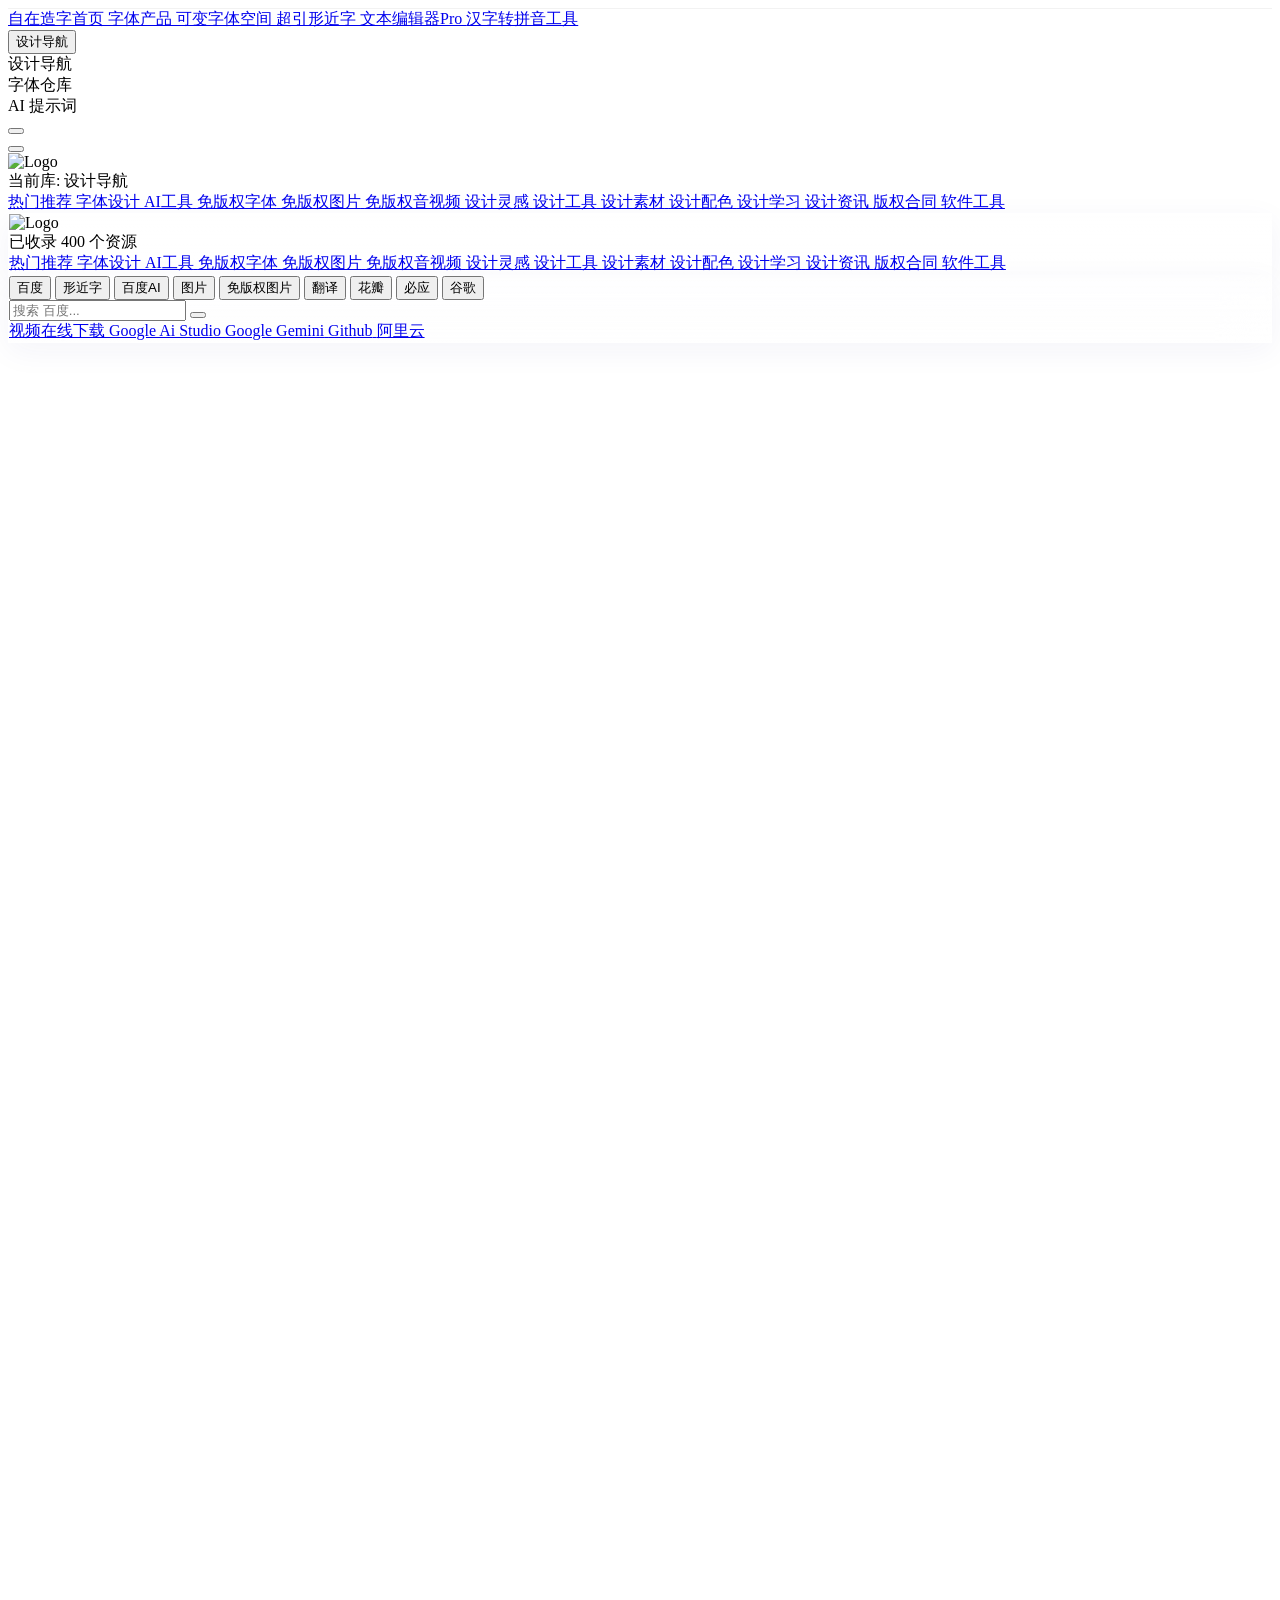
==== commit 0579682b: "Add files via upload" ====
--- a/index.html
+++ b/index.html
@@ -59,10 +59,9 @@
                         <i data-lucide="chevron-down" class="w-3 h-3 transition-transform duration-300 group-hover:rotate-180"></i>
                     </button>
 
-                    <!-- 下拉菜单：宽度调整为 w-[340px] 以适应九宫格 -->
+                    <!-- 下拉菜单 -->
                     <div class="absolute right-0 top-[80%] pt-4 w-[340px] opacity-0 translate-y-2 pointer-events-none group-hover:opacity-100 group-hover:translate-y-0 group-hover:pointer-events-auto transition-all duration-300 z-[60]">
                         <div class="p-2 rounded-2xl bg-white/90 backdrop-blur-xl border border-gray-200 shadow-2xl dark:bg-gray-900/95 dark:border-gray-800">
-                            <!-- ID 供 JS 渲染，添加了自定义滚动条类名 -->
                             <div id="app-grid" class="max-h-[320px] overflow-y-auto custom-scrollbar"></div>
                         </div>
                     </div>
@@ -124,7 +123,8 @@
                             </button>
                         </form>
                     </div>
-                    <div id="quick-links" class="flex flex-wrap gap-2 md:gap-3 pl-1 md:pl-2 relative z-10"></div>
+                    <!-- 快捷链接区 (已修复：支持横向滑动，移除换行) -->
+                    <div id="quick-links" class="flex gap-2 md:gap-3 pl-1 md:pl-2 relative z-10 overflow-x-auto no-scrollbar mask-gradient-right pb-1"></div>
                </div>
 
                <div id="content-area" class="flex flex-col gap-5 md:gap-8"></div>
--- a/style.css
+++ b/style.css
@@ -12,7 +12,7 @@
     -moz-osx-font-smoothing: grayscale;
 }
 
-/* 隐藏滚动条但保留滚动功能 (用于水平滚动区) */
+/* 隐藏滚动条但保留滚动功能 */
 .no-scrollbar::-webkit-scrollbar { 
     display: none; 
 }
@@ -21,7 +21,7 @@
     scrollbar-width: none; 
 }
 
-/* 自定义精致滚动条 (用于九宫格) */
+/* 自定义精致滚动条 */
 .custom-scrollbar::-webkit-scrollbar {
     width: 6px;
 }
@@ -68,16 +68,18 @@
     border-bottom: 1px solid rgba(255,255,255,0.05); 
 }
 
-/* --- 主面板容器样式 --- */
+/* --- 主面板容器样式 (已优化透明度，更透亮) --- */
 .panel-container {
-    background: linear-gradient(180deg, rgba(255, 255, 255, 0.8) 0%, rgba(255, 255, 255, 0.5) 100%);
+    /* Light Mode: 降低了不透明度，0.65 -> 0.35 */
+    background: linear-gradient(180deg, rgba(255, 255, 255, 0.65) 0%, rgba(255, 255, 255, 0.35) 100%);
     backdrop-filter: blur(24px) saturate(180%);
     -webkit-backdrop-filter: blur(24px) saturate(180%);
-    border: 1px solid rgba(255, 255, 255, 0.6);
+    border: 1px solid rgba(255, 255, 255, 0.4);
     box-shadow: 0 8px 32px 0 rgba(31, 38, 135, 0.05);
 }
 .dark .panel-container {
-    background: linear-gradient(180deg, rgba(30, 30, 30, 0.8) 0%, rgba(20, 20, 20, 0.6) 100%);
+    /* Dark Mode: 降低了不透明度 */
+    background: linear-gradient(180deg, rgba(30, 30, 30, 0.6) 0%, rgba(20, 20, 20, 0.4) 100%);
     border-color: rgba(255, 255, 255, 0.08);
     box-shadow: 0 8px 32px 0 rgba(0, 0, 0, 0.4);
 }
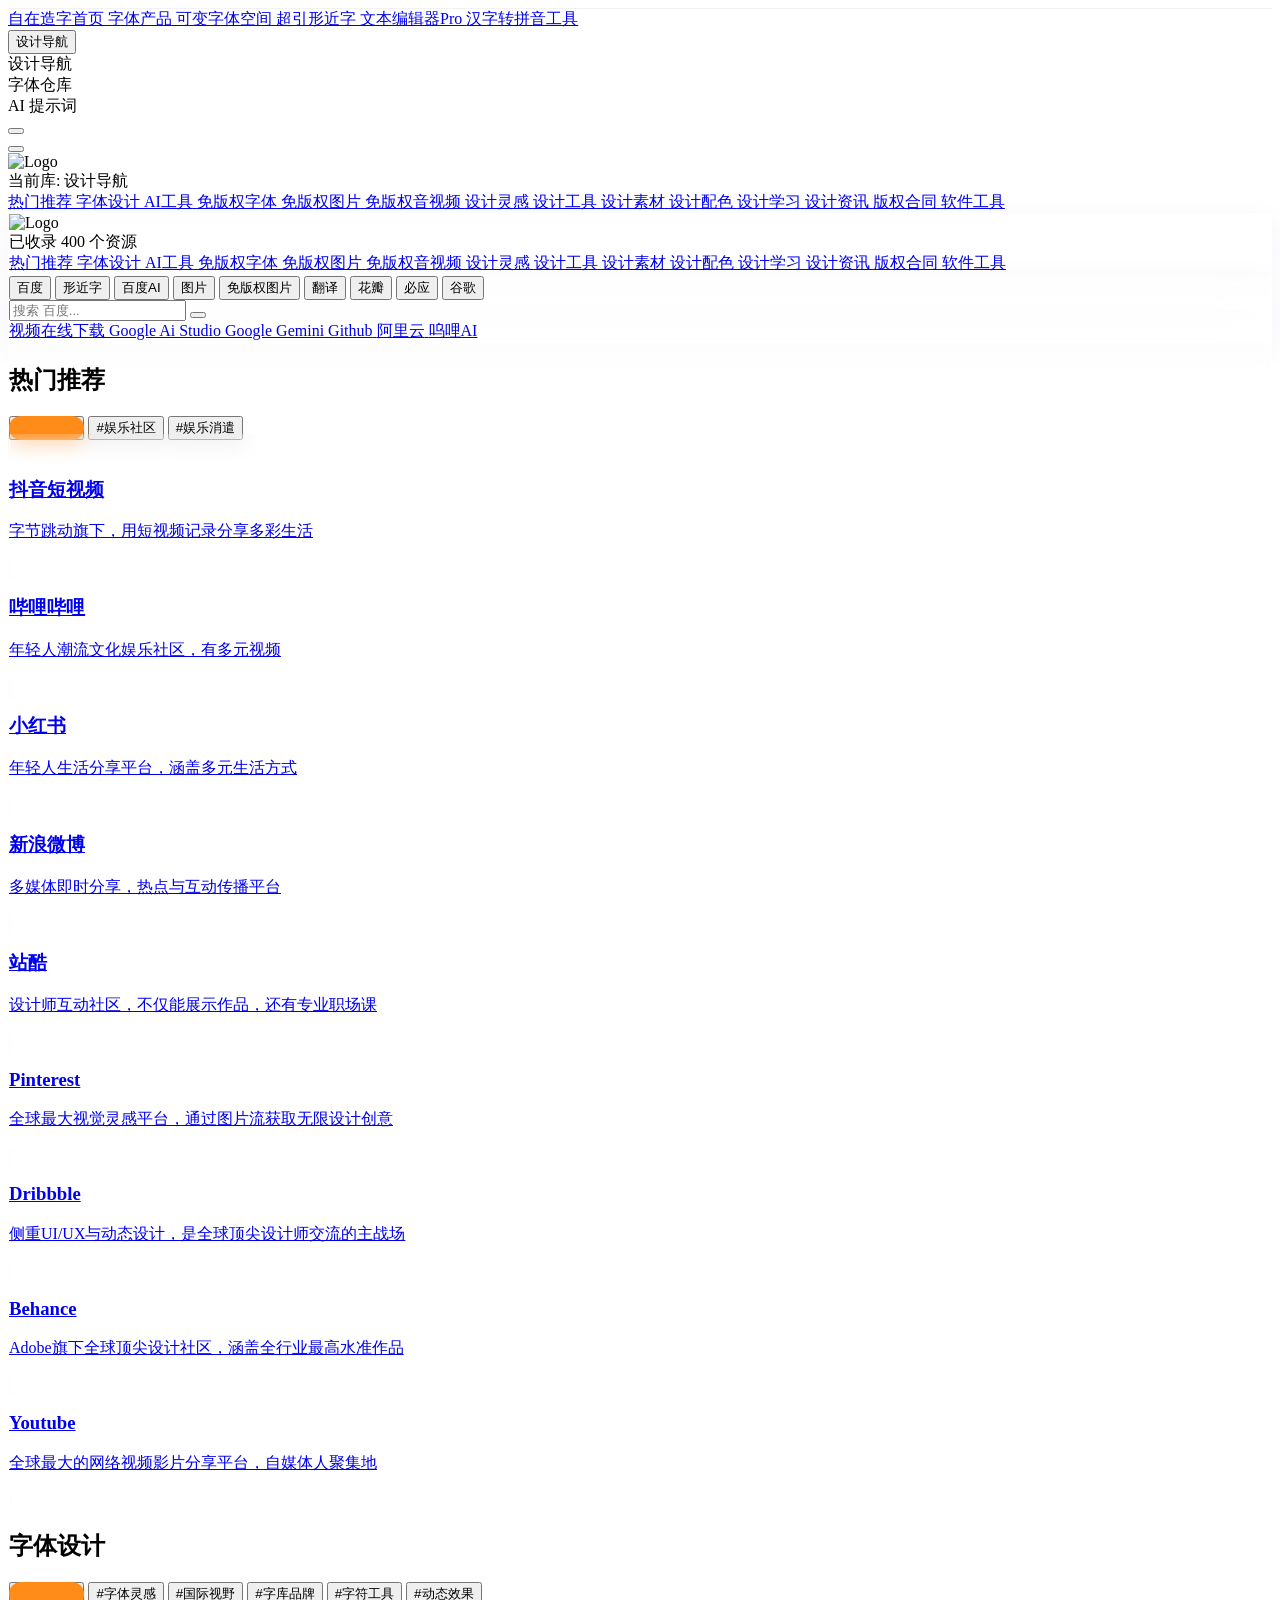
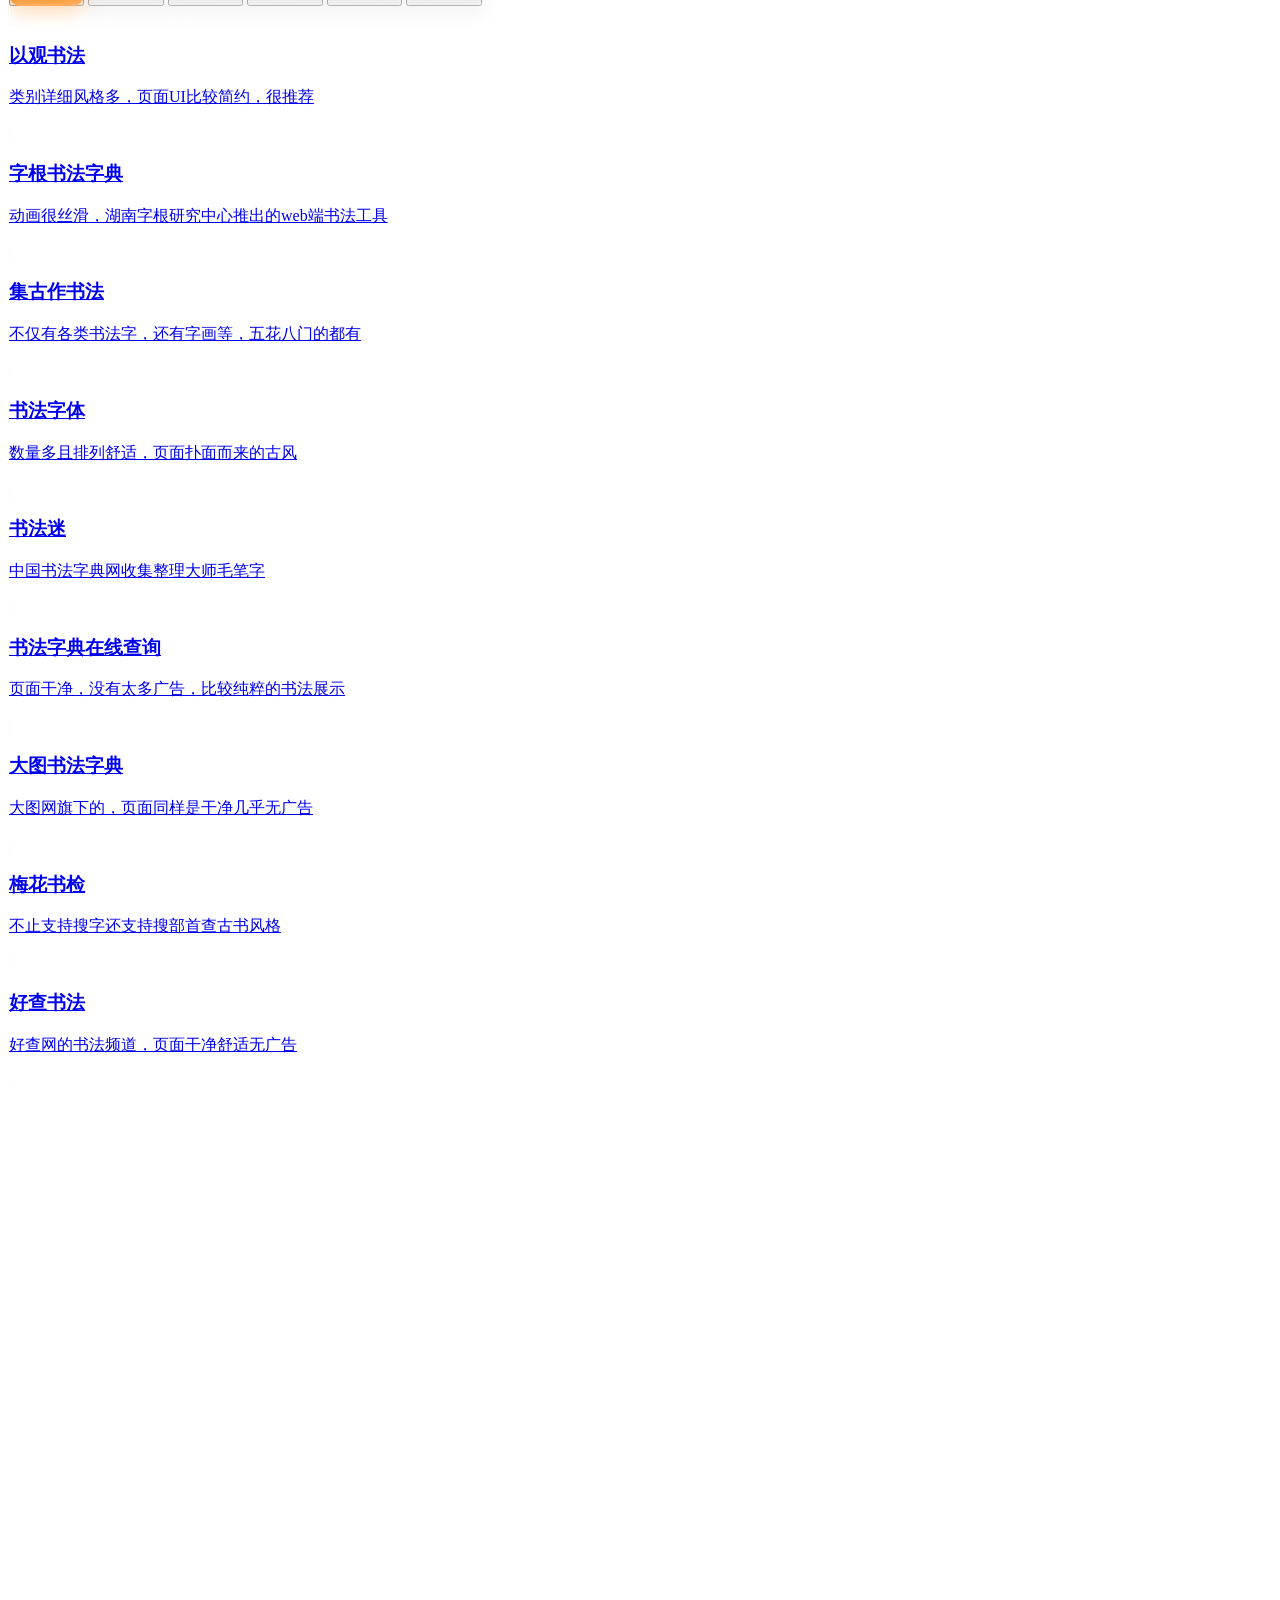
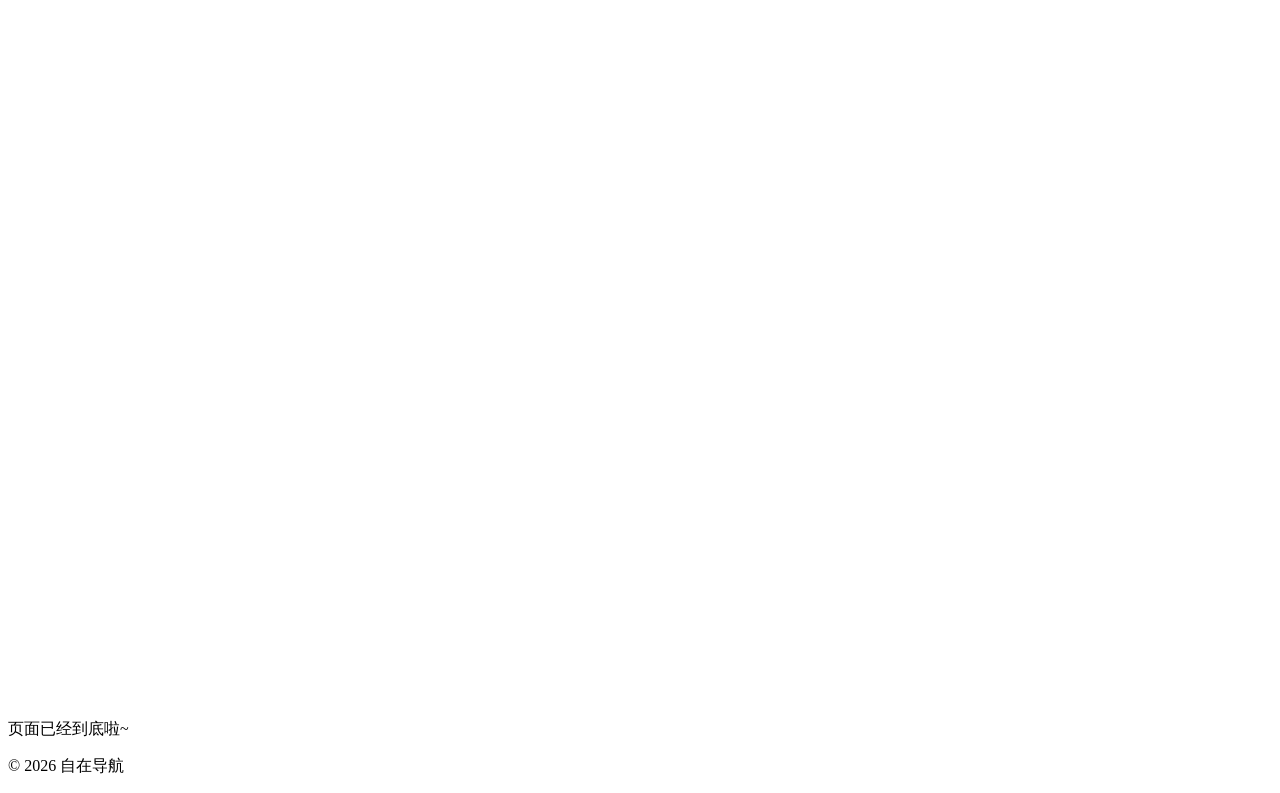
==== commit 4999973a: "Add files via upload" ====
--- a/index.html
+++ b/index.html
@@ -54,9 +54,9 @@
                 <!-- 切换 APP 按钮 (九宫格版) -->
                 <div class="relative group h-full flex items-center" id="app-switcher-container">
                     <button class="flex items-center gap-2 px-3 py-1.5 rounded-full text-sm font-medium text-gray-500 hover:text-[#FF8C19] hover:bg-black/5 transition-all dark:text-gray-400 dark:hover:text-[#FF8C19] dark:hover:bg-white/10 outline-none">
-                        <i data-lucide="layout-grid" class="w-4 h-4"></i>
+                        <i data-lucide="layout-grid" class="w-3.5 h-3.5"></i>
                         <span id="current-app-name">设计导航</span>
-                        <i data-lucide="chevron-down" class="w-3 h-3 transition-transform duration-300 group-hover:rotate-180"></i>
+                        <i data-lucide="chevron-down" class="w-4 h-4 transition-transform duration-300 group-hover:rotate-180"></i>
                     </button>
 
                     <!-- 下拉菜单 -->
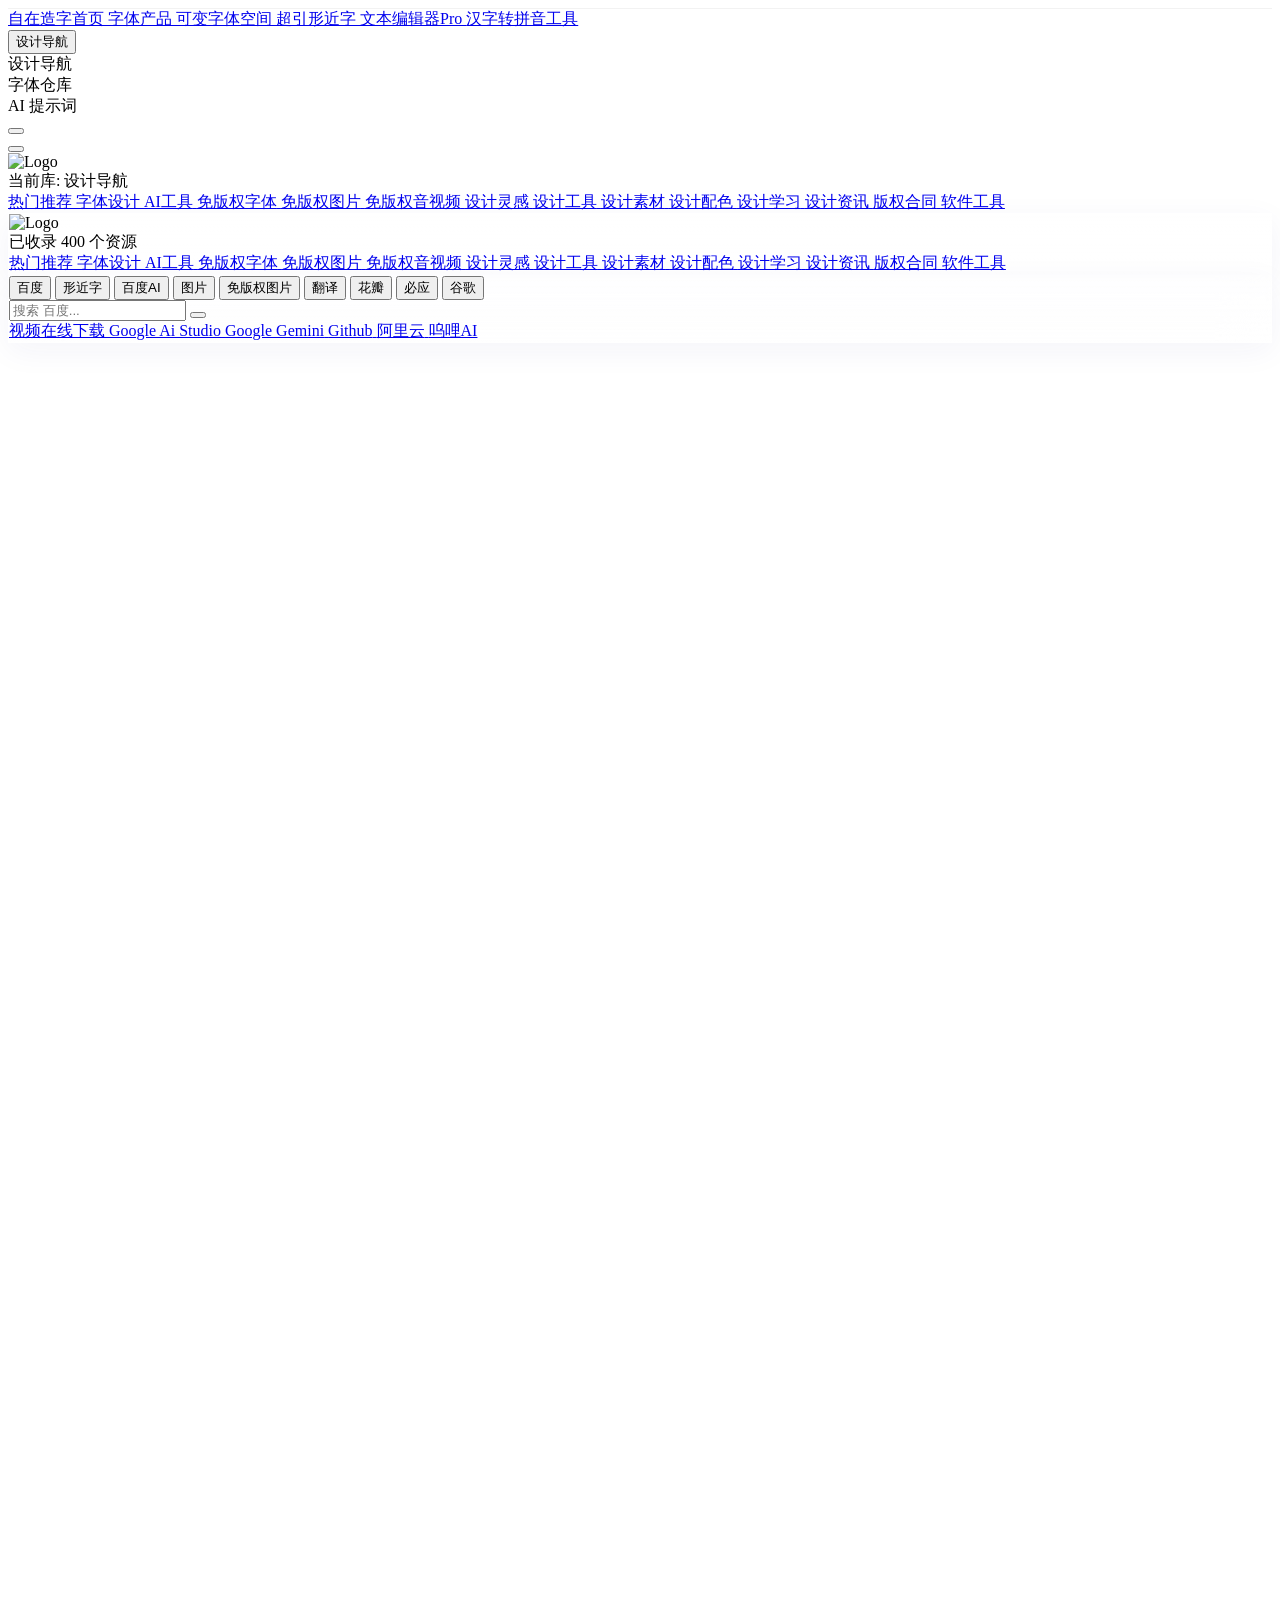
==== commit 91372a6b: "Add files via upload" ====
--- a/index.html
+++ b/index.html
@@ -124,7 +124,7 @@
                         </form>
                     </div>
                     <!-- 快捷链接区 (已修复：支持横向滑动，移除换行) -->
-                    <div id="quick-links" class="flex gap-2 md:gap-3 pl-1 md:pl-2 relative z-10 overflow-x-auto no-scrollbar mask-gradient-right pb-1"></div>
+                    <div id="quick-links" class="flex items-center gap-2 md:gap-3 pl-1 md:pl-2 relative z-10 overflow-x-auto no-scrollbar mask-gradient-right py-2 -my-3"></div>
                </div>
 
                <div id="content-area" class="flex flex-col gap-5 md:gap-8"></div>
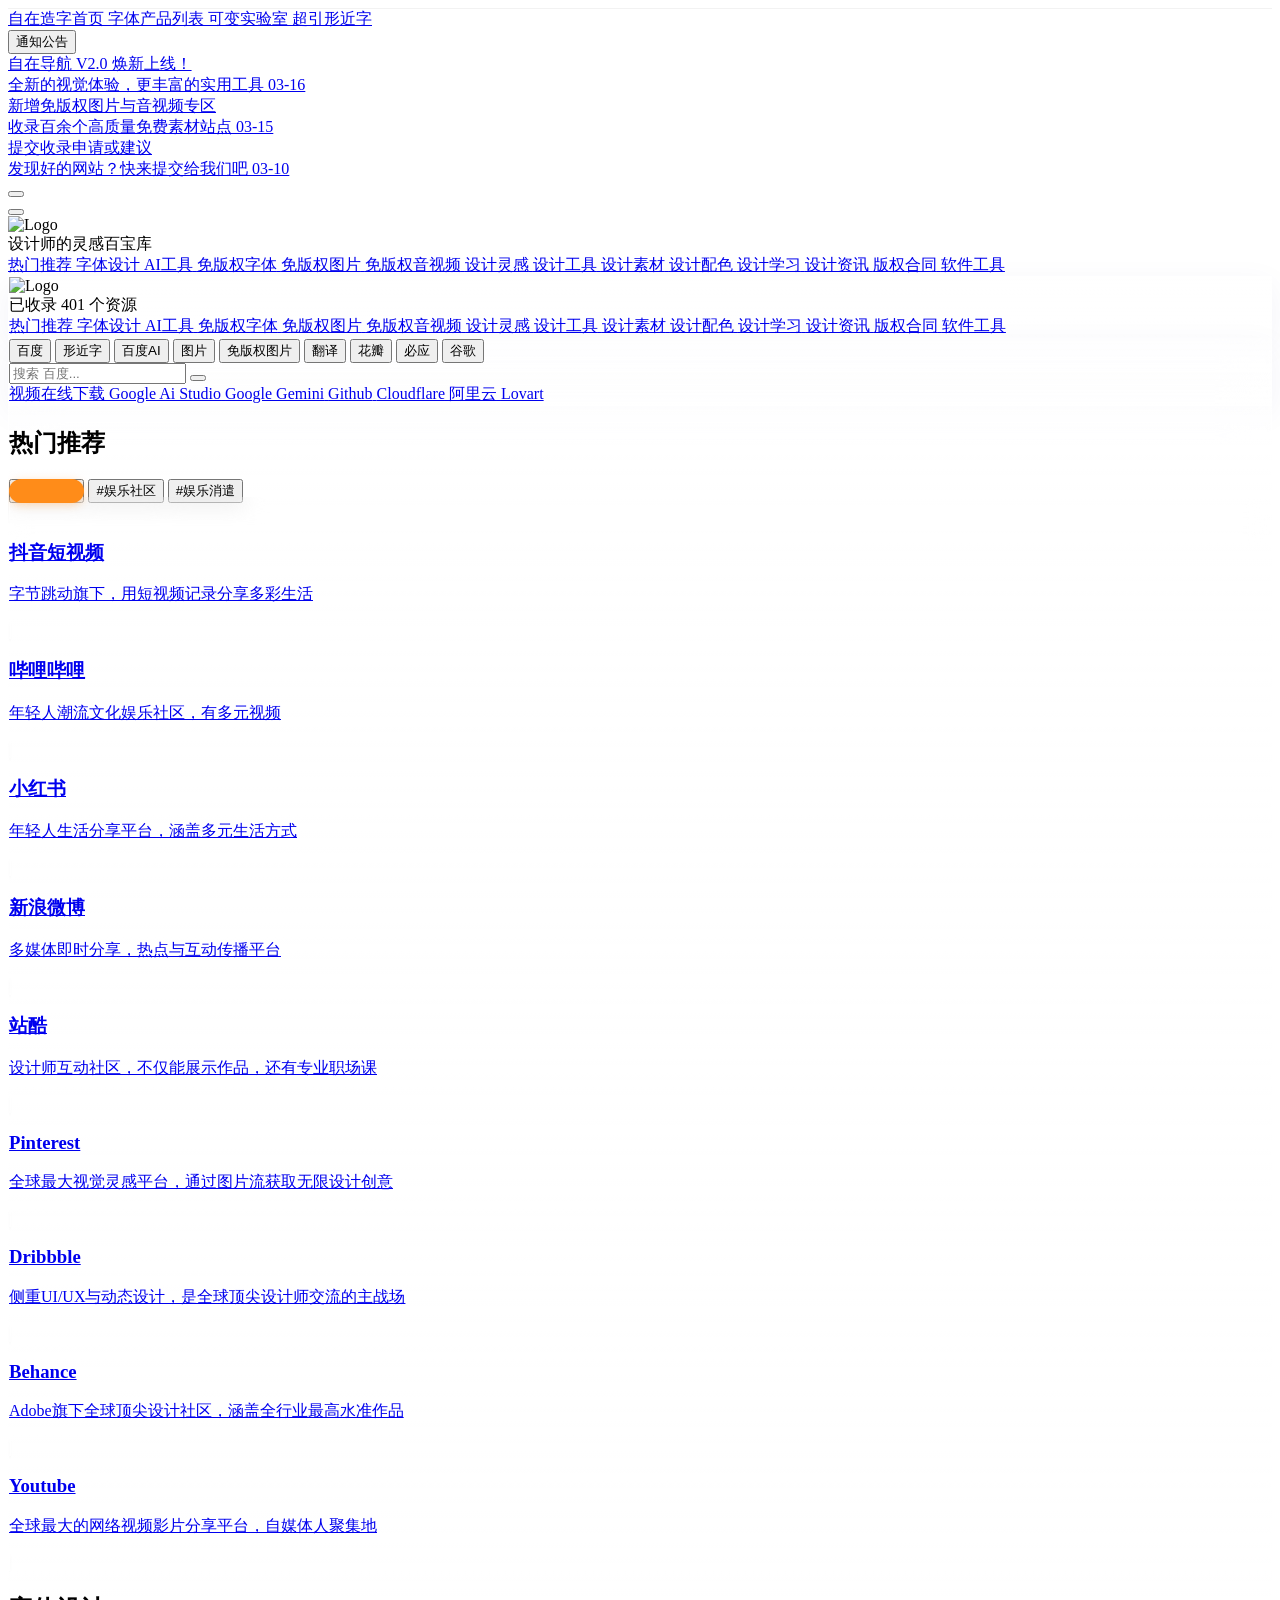
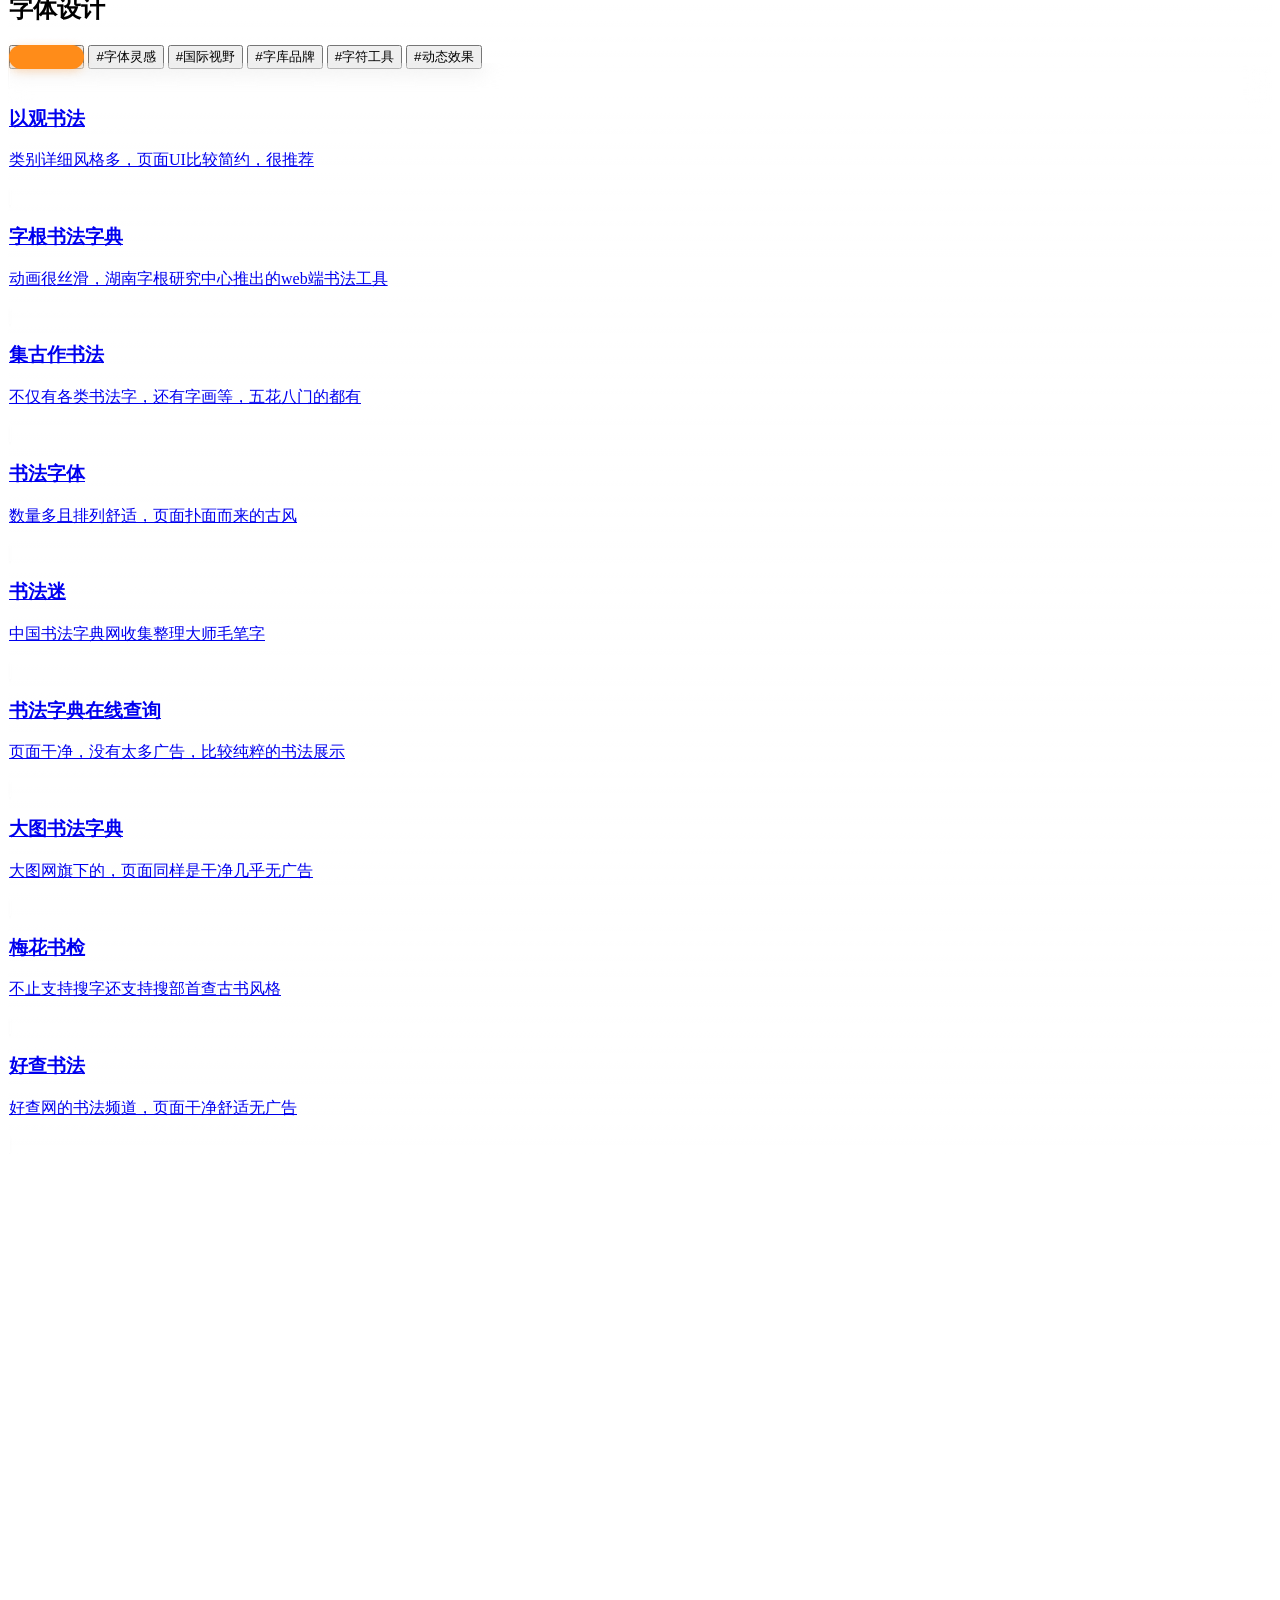
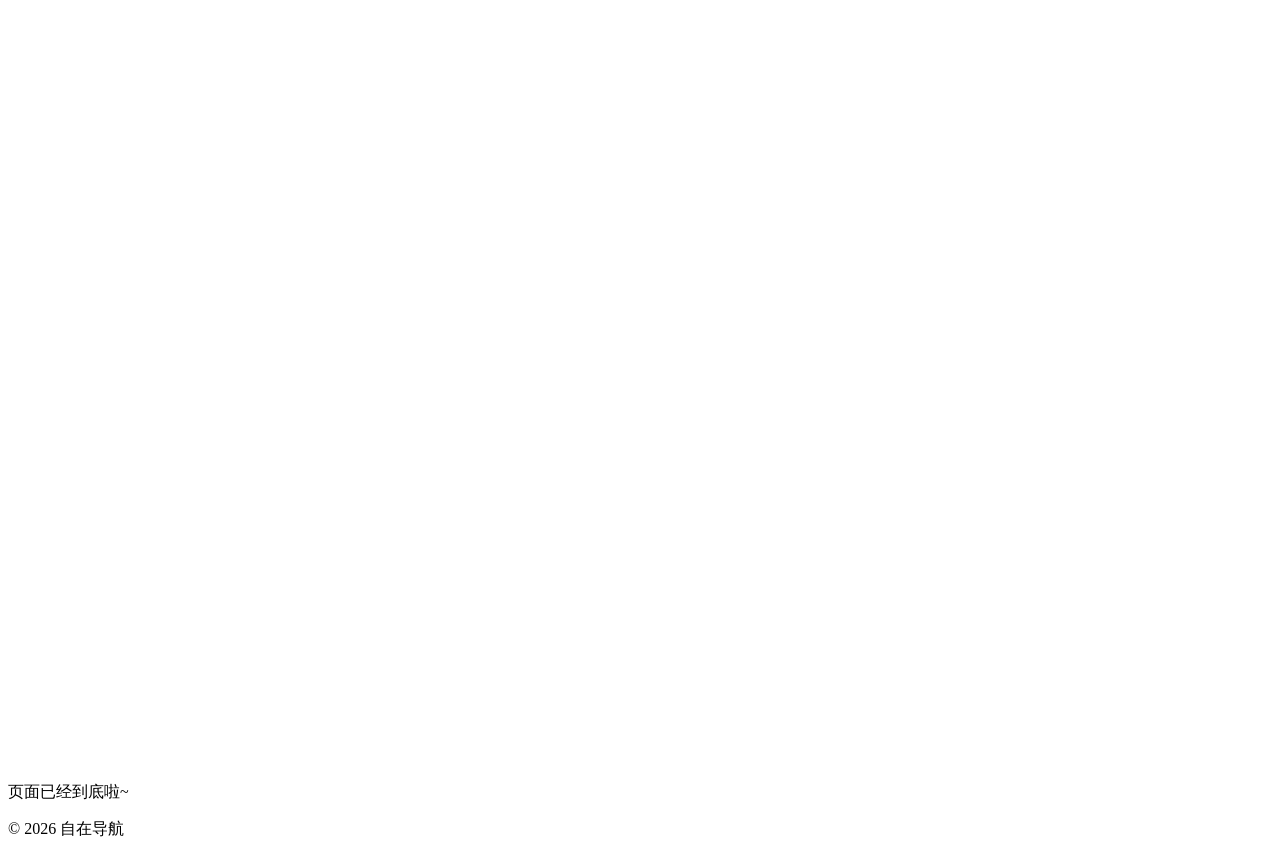
==== commit 7239e9d6: "Add files via upload" ====
--- a/index.html
+++ b/index.html
@@ -15,7 +15,7 @@
             darkMode: 'class',
             theme: {
                 extend: {
-                    fontFamily: { sans: ['-apple-system', 'BlinkMacSystemFont', 'SF Pro Text', 'Helvetica Neue', 'Arial', 'sans-serif'] },
+                    fontFamily: { sans:['-apple-system', 'BlinkMacSystemFont', 'SF Pro Text', 'Helvetica Neue', 'Arial', 'sans-serif'] },
                     boxShadow: { 'glass': '0 8px 32px 0 rgba(31, 38, 135, 0.07)' },
                     animation: { 'fade-in': 'fadeIn 0.5s ease-out forwards', 'fade-in-up': 'fadeInUp 0.4s ease-out forwards', 'blob': 'blob 10s infinite' },
                     keyframes: {
@@ -51,18 +51,21 @@
             
             <div class="relative z-50 flex items-center gap-2 md:gap-4 pl-4 shrink-0 pointer-events-auto">
                 
-                <!-- 切换 APP 按钮 (九宫格版) -->
-                <div class="relative group h-full flex items-center" id="app-switcher-container">
+                <!-- 通知公告弹窗 -->
+                <div class="relative group h-full flex items-center" id="notice-container">
                     <button class="flex items-center gap-2 px-3 py-1.5 rounded-full text-sm font-medium text-gray-500 hover:text-[#FF8C19] hover:bg-black/5 transition-all dark:text-gray-400 dark:hover:text-[#FF8C19] dark:hover:bg-white/10 outline-none">
-                        <i data-lucide="layout-grid" class="w-3.5 h-3.5"></i>
-                        <span id="current-app-name">设计导航</span>
+                        <div class="relative">
+                            <i data-lucide="bell" class="w-4 h-4"></i>
+                            <span class="absolute -top-0.5 -right-0.5 w-1.5 h-1.5 bg-red-500 rounded-full border border-white dark:border-[#1a1a1a]"></span>
+                        </div>
+                        <span>通知公告</span>
                         <i data-lucide="chevron-down" class="w-4 h-4 transition-transform duration-300 group-hover:rotate-180"></i>
                     </button>
 
-                    <!-- 下拉菜单 -->
+                    <!-- 下拉菜单：宽度调大至 340px，以容纳左右排版 -->
                     <div class="absolute right-0 top-[80%] pt-4 w-[340px] opacity-0 translate-y-2 pointer-events-none group-hover:opacity-100 group-hover:translate-y-0 group-hover:pointer-events-auto transition-all duration-300 z-[60]">
                         <div class="p-2 rounded-2xl bg-white/90 backdrop-blur-xl border border-gray-200 shadow-2xl dark:bg-gray-900/95 dark:border-gray-800">
-                            <div id="app-grid" class="max-h-[320px] overflow-y-auto custom-scrollbar"></div>
+                            <div id="notice-list" class="flex flex-col gap-1 max-h-[360px] overflow-y-auto custom-scrollbar"></div>
                         </div>
                     </div>
                 </div>
@@ -83,7 +86,7 @@
         <div class="mb-8 px-2 flex flex-col items-center">
              <img src="https://pic3.fukit.cn/autoupload/NWINCyTOTWqNUcPQazQq69iO_OyvX7mIgxFBfDMDErs/20251123/D8a9/219X79/haologo.png/webp" alt="Logo" class="h-10 w-auto object-contain mb-2">
              <div class="mt-2 text-xs text-gray-500 font-medium tracking-wide uppercase opacity-70">
-                 当前库: <span id="mobile-app-name" class="font-bold text-[#FF8C19]">设计</span>
+                 设计师的灵感百宝库
              </div>
         </div>
         <nav id="mobile-nav-links" class="space-y-2 pb-20"></nav>
@@ -123,7 +126,7 @@
                             </button>
                         </form>
                     </div>
-                    <!-- 快捷链接区 (已修复：支持横向滑动，移除换行) -->
+                    <!-- 快捷链接区 -->
                     <div id="quick-links" class="flex items-center gap-2 md:gap-3 pl-1 md:pl-2 relative z-10 overflow-x-auto no-scrollbar mask-gradient-right py-2 -my-3"></div>
                </div>
 
@@ -143,8 +146,6 @@
 
     <script src="js/global-config.js"></script>
     <script src="js/design-data.js"></script>
-    <script src="js/font-data.js"></script>
-    <script src="js/prompt-data.js"></script>
     <script src="js/main.js"></script>
 </body>
 </html>
--- a/style.css
+++ b/style.css
@@ -68,9 +68,8 @@
     border-bottom: 1px solid rgba(255,255,255,0.05); 
 }
 
-/* --- 主面板容器样式 (已优化透明度，更透亮) --- */
+/* --- 主面板容器样式 --- */
 .panel-container {
-    /* Light Mode: 降低了不透明度，0.65 -> 0.35 */
     background: linear-gradient(180deg, rgba(255, 255, 255, 0.65) 0%, rgba(255, 255, 255, 0.35) 100%);
     backdrop-filter: blur(24px) saturate(180%);
     -webkit-backdrop-filter: blur(24px) saturate(180%);
@@ -78,7 +77,6 @@
     box-shadow: 0 8px 32px 0 rgba(31, 38, 135, 0.05);
 }
 .dark .panel-container {
-    /* Dark Mode: 降低了不透明度 */
     background: linear-gradient(180deg, rgba(30, 30, 30, 0.6) 0%, rgba(20, 20, 20, 0.4) 100%);
     border-color: rgba(255, 255, 255, 0.08);
     box-shadow: 0 8px 32px 0 rgba(0, 0, 0, 0.4);
@@ -111,30 +109,17 @@
 }
 
 /* 标准卡片悬浮态 */
-.site-card:not(.prompt-card):hover { 
+.site-card:hover { 
     transform: translateY(-4px); 
     background: rgba(255, 255, 255, 0.8); 
     border-color: rgba(255, 255, 255, 0.9); 
     box-shadow: 0 15px 30px -5px rgba(255, 140, 25, 0.15), inset 0 0 0 1px rgba(255, 255, 255, 0.8);
     z-index: 10;
 }
-.dark .site-card:not(.prompt-card):hover { 
+.dark .site-card:hover { 
     background: rgba(40, 40, 40, 0.8); 
     border-color: rgba(255, 255, 255, 0.15); 
     box-shadow: 0 15px 30px -5px rgba(0, 0, 0, 0.6), inset 0 0 0 1px rgba(255, 255, 255, 0.1);
-}
-
-/* --- 提示词 (Prompt) 卡片专用 --- */
-.prompt-card textarea { 
-    resize: none; 
-    scrollbar-width: none; 
-    -ms-overflow-style: none;
-}
-.prompt-card textarea::-webkit-scrollbar {
-    display: none;
-}
-.prompt-card {
-    border: 0; 
 }
 
 /* --- 滑块动画 --- */
